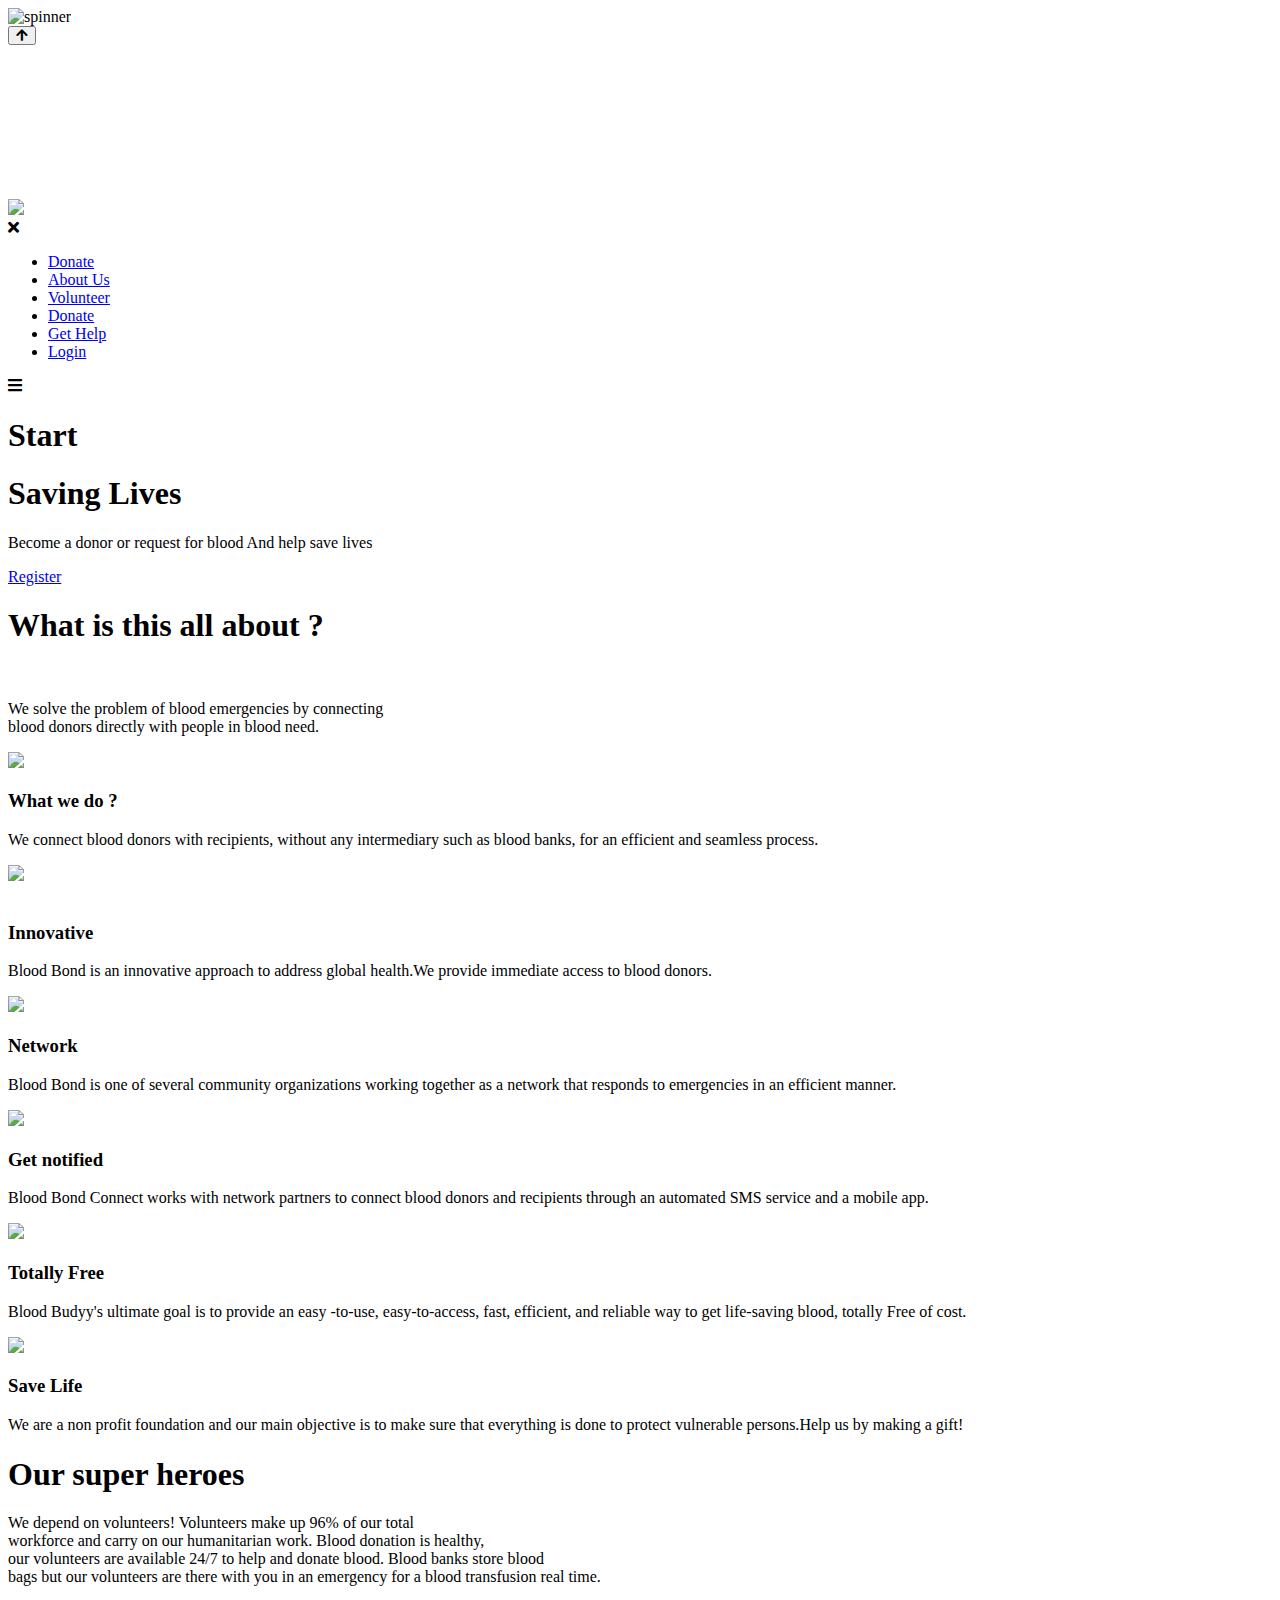
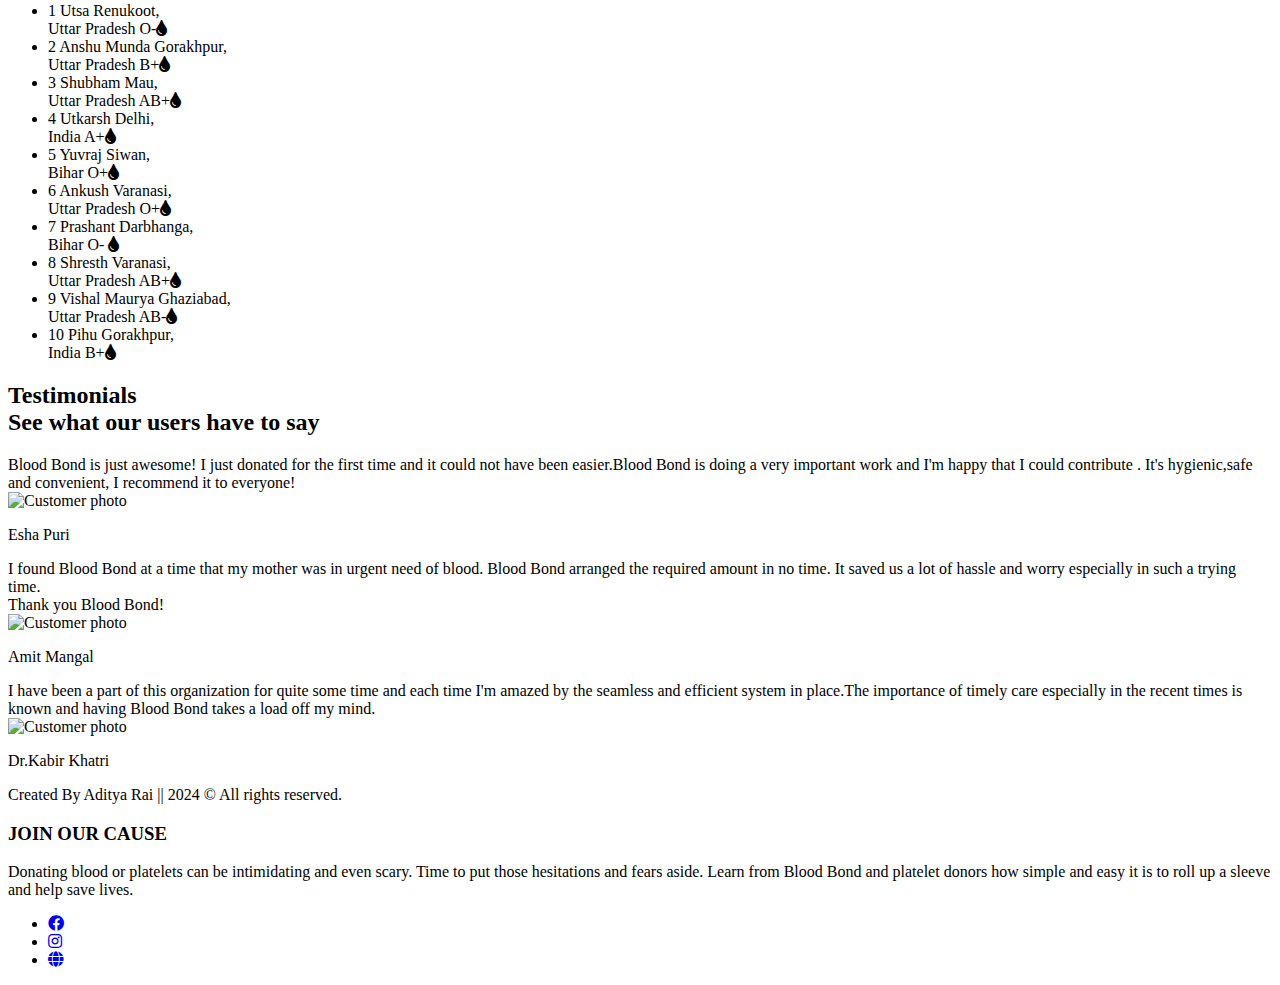
==== bloodbond/index.html @ 6febf891 "git.add" ====
<!DOCTYPE html>
<html lang="en">

<head>
    <meta charset="UTF-8">
    <meta http-equiv="X-UA-Compatible" content="IE=edge">
    <meta name="viewport" content="width=device-width, initial-scale=1.0">
    <link rel="icon" href='./Images/bb_logo(white).png' type="image/png">
    <link rel="stylesheet" href='index.css'>
    <link rel="stylesheet" href='https://fontawesome.com/v4.7.0/icon/bars'>
    <link rel="stylesheet" href="https://cdnjs.cloudflare.com/ajax/libs/font-awesome/5.15.3/css/all.min.css" />
    <script src="https://cdn.jsdelivr.net/npm/bootstrap@5.1.3/dist/js/bootstrap.bundle.min.js"></script>
    <script src="https://ajax.googleapis.com/ajax/libs/jquery/3.5.1/jquery.min.js"></script>
</head>
<title>BLOOD BOND</title>
<div class="preloader">
    <img src="pre-loader.svg" alt="spinner">
</div>

<body>
    <!--Scroll to top button-->
    <button onclick="topFunction()" id="myBtn" class="fas fa-arrow-up"></button>
    <!-- Home Page -->
    <header>
        <video autoplay muted loop plays-inline id="homevideo">
            <source src="./video/homevideo1.mp4" type="video/mp4">
        </video>
        <div id="logo"> <a href="index.html"><img src="./Images/bb_logo(white).png"></a>
        </div>
        <div id="nav">
            <div class="header-list" id="headerl">
                <i class="fa fa-times" onclick="hideMenu()"></i>
                <ul>
                    <li><a href="index.html" >Donate</a></li>
                    <li><a class="scroll" href="#about-us">About Us</a></li>
                    <li><a class="scroll" href="#vol-sect">Volunteer</a></li>
                    <li><a href="donate.html" >Donate</a></li>
                    <li><a href="help.html" target="_blank">Get Help</a></li>
                    <li><a href="login.html" target="_blank">Login</a></li>
                </ul>
            </div>
            <i class="fa fa-bars" onclick="showMenu()"></i>
        </div>
        <div class="text-box">
            <h1> Start </h1>
            <h1>Saving Lives </h1>
            <p>Become a donor or request for blood And help save lives</p>
            <a href='Register.html' class="hero-btn" target="_blank">Register</a>
        </div>
    </header>

    <!--ABOUT US -->

    <main>
        <section id="about-us">
            <div class="about">
                <h1 class="heading">What is this all about ?</h1> <br>
                <p class="head-des" class="text">We solve the problem of blood emergencies by connecting <span
                        class="one-line"><br></span> blood donors directly with people in blood need. </p>
                <div class="row">
                    <div class="about-col">
                        <div class="image">
                            <img src="./Images/drop.png">
                        </div>
                        <h3>What we do ?</h3>
                        <p>We connect blood donors with recipients, without any intermediary such as blood banks, for an
                            efficient and seamless process.</p>
                    </div>
                    <div class="about-col">
                        <div class="image">
                            <img src="./Images/innovation.png">
                        </div>
                        <br>
                        <h3>Innovative</h3>
                        <p>Blood Bond is an innovative approach to address global health.We provide <span>immediate
                                access</span> to blood donors.</p>
                    </div>
                    <div class="about-col">
                        <div class="image">
                            <img src="./Images/netwotk.png">
                        </div>
                        <h3>Network</h3>
                        <p>Blood Bond is one of several community organizations working together as a network that
                            responds to emergencies in an efficient manner.</p>
                    </div>
                    <div class="about-col">
                        <div class="image">
                            <img src="./Images/noti.png">
                        </div>
                        <h3>Get notified</h3>
                        <p>Blood Bond Connect works with network partners to connect blood donors and recipients
                            through an automated SMS service and a mobile app.</p>
                    </div>
                    <div class="about-col">
                        <div class="image">
                            <img src="./Images/cost.png">
                        </div>
                        <h3>Totally Free</h3>
                        <p>Blood Budyy's ultimate goal is to provide an easy -to-use, easy-to-access, fast, efficient,
                            and reliable way to get life-saving blood, totally <span>Free of cost.</span></p>
                    </div>
                    <div class="about-col">
                        <div class="image">
                            <img src="./Images/save.png">
                        </div>
                        <h3>Save Life</h3>
                        <p>We are a non profit foundation and our main objective is to make sure that everything is done
                            to protect vulnerable persons.<span>Help
                                us by making a gift!</span></p>
                    </div>
                </div>
            </div>
        </section>
    </main>

    <!-- Volunteer Section -->

    <div class="volunteer" section id="vol-sect">
        <div class="title-head">
            <h1 class="title">Our super heroes </h1>
        </div>
        <p class="content">We depend on volunteers! Volunteers make up 96% of our total<span class="line"><br></span>
            workforce and carry on our humanitarian work. Blood donation is healthy,<span class="line"><br></span> our
            volunteers are available 24/7 to help and donate
            blood. Blood banks store blood<span class="line"><br></span> bags but our volunteers are there with you in
            an emergency for a blood transfusion real time.</p>
        <ul class="volunt">
            <li class="vol">
                <span class=" vol-i number">1 </span>
                <span class=" vol-i name">Utsa</span>
                <span class=" vol-i location">Renukoot,<br>Uttar Pradesh</span>
                <span class=" vol-i blood group">O-<i class="fa fa-tint" aria-hidden="true"></i>
                </span>
            </li>
            <li class="vol">
                <span class=" vol-i number">2</span>
                <span class=" vol-i name">Anshu Munda</span>
                <span class=" vol-i location">Gorakhpur,<br>Uttar Pradesh</span>
                <span class=" vol-i blood group">B+<i class="fa fa-tint" aria-hidden="true"></i>
                </span>
            </li>
            <li class="vol">
                <span class=" vol-i number">3</span>
                <span class=" vol-i name">Shubham</span>
                <span class=" vol-i location">Mau,<br>Uttar Pradesh</span>
                <span class=" vol-i blood group">AB+<i class="fa fa-tint" aria-hidden="true"></i>
                </span>
            </li>
            <li class="vol">
                <span class=" vol-i number">4</span>
                <span class=" vol-i name">Utkarsh</span>
                <span class=" vol-i location">Delhi,<br>India</span>
                <span class=" vol-i blood group">A+<i class="fa fa-tint" aria-hidden="true"></i>
                </span>
            </li>

            <li class="vol">
                <span class=" vol-i number">5</span>
                <span class=" vol-i name">Yuvraj</span>
                <span class=" vol-i location">Siwan,<br>Bihar</span>
                <span class=" vol-i blood group"> O+<i class="fa fa-tint" aria-hidden="true"></i>
                </span>
            </li>

            <li class="vol">
                <span class=" vol-i number">6</span>
                <span class=" vol-i name">Ankush</span>
                <span class=" vol-i location">Varanasi,<br>Uttar Pradesh</span>
                <span class=" vol-i blood group">O+<i class="fa fa-tint" aria-hidden="true"></i>
                </span>
            </li>

            <li class="vol">
                <span class=" vol-i number">7</span>
                <span class=" vol-i name">Prashant</span>
                <span class=" vol-i location">Darbhanga,<br>Bihar</span>
                <span class=" vol-i blood group">O- <i class="fa fa-tint" aria-hidden="true"></i>
                </span>
            </li>

            <li class="vol">
                <span class=" vol-i number">8</span>
                <span class=" vol-i name">Shresth</span>
                <span class=" vol-i location">Varanasi,<br>Uttar Pradesh</span>
                <span class=" vol-i blood group">AB+<i class="fa fa-tint" aria-hidden="true"></i>
                </span>
            </li>

            <li class="vol">
                <span class=" vol-i number">9</span>
                <span class=" vol-i name">Vishal Maurya</span>
                <span class=" vol-i location">Ghaziabad,<br>Uttar Pradesh</span>
                <span class=" vol-i blood group">AB-<i class="fa fa-tint" aria-hidden="true"></i>
                </span>
            </li>

            <li class="vol">
                <span class=" vol-i number">10</span>
                <span class=" vol-i name">Pihu</span>
                <span class=" vol-i location">Gorakhpur,<br>India</span>
                <span class=" vol-i blood group">B+<i class="fa fa-tint" aria-hidden="true"></i>
                </span>
            </li>

        </ul>
    </div>
    <!--REVIEW-->
    <section class="customer-review">
        <div class="row-customer">
            <h2>Testimonials<br>See what our users have to say</h2>
        </div>
        <div class="row-customer">
            <div class="col-customer span-1-of-3-customer customer-box">
                <div class="customer-text-box">
                    Blood Bond is just awesome! I just donated for the first time and it could not have been
                    easier.Blood Bond is doing a very important work and I'm happy that I could contribute . It's
                    hygienic,safe and convenient, I recommend it to everyone!
                </div>
                <div class="customer">
                    <img src="Images/review-3.PNG" alt="Customer photo">
                    <p>Esha Puri </p>
                </div>
            </div>

            <div class="col-customer span-1-of-3-customer customer-box">
                <div class="customer-text-box">
                    I found Blood Bond at a time that my mother was in urgent need of blood. Blood Bond arranged the
                    required amount in no time. It saved us a lot of hassle and worry especially in such a trying
                    time.<br> Thank you Blood Bond!
                </div>
                <div class="customer">
                    <img src="Images/review-2.PNG" alt="Customer photo">
                    <p>Amit Mangal</p>
                </div>
            </div>
            <div class="col-customer span-1-of-3-customer customer-box">
                <div class="customer-text-box">
                    I have been a part of this organization for quite some time and each time I'm amazed by the seamless
                    and efficient system in place.The importance of timely care especially in the recent times is known
                    and having Blood Bond takes a load off my mind.
                </div>
                <div class="customer">
                    <img src="Images/review-1.PNG" alt="Customer photo">
                    <p>Dr.Kabir Khatri</p>
                </div>
            </div>
        </div>
    </section>

    <!--FOOTER-->

    <footer>
        <div class="siteFooterBar">
            <div class="content1">
                <div class="foot">Created By Aditya Rai || 2024 © All rights reserved.</div>
            </div>
        </div>
        <div class="footer-content">
            <h3>JOIN OUR CAUSE</h3>
            <p>Donating blood or platelets can be intimidating and even scary. Time to put those hesitations
                and
                fears
                aside. Learn from Blood Bond and platelet donors how simple and easy it is to roll up a
                sleeve
                and help
                save lives.</p>
            <div class="socials">
                <ul class="sci">
                    <li><a href="https://www.facebook.com/givebloodnhs/" target="_blank"><i
                                class="fab fa-facebook"></i></a>
                    </li>
                    <li><a href="https://www.instagram.com/indiablooddonation/?hl=en" target="_blank"><i
                                class="fab fa-instagram"></i></a></li>
                    <li><a href="http://nbtc.naco.gov.in/" target="_blank"><i class="fas fa-globe"></i></a>
                    </li>
                </ul>
            </div>
        </div>


    </footer>
    <!--Javascript for pre-loader-->

    <script>
        const preloader = document.querySelector('.preloader');
        const fadeEffect = setInterval(() => {
            if (!preloader.style.opacity) {
                preloader.style.opacity = 1;
            }
            if (preloader.style.opacity > 0) {
                preloader.style.opacity -= 1.5;
            } else {
                clearInterval(fadeEffect);
            }
        }, 1500);
        window.addEventListener('load', fadeEffect);
    </script>
    <!--js for scroll to top-->
    <script src="up.js"></script>

    <!--JAVASCRIPT FOR TOGGLE MENU -->
    <script>
        var headerl = document.getElementById("headerl");

        function showMenu() {
            headerl.style.right = "0";
        }

        function hideMenu() {
            headerl.style.right = "-210px";
        }
    </script>


    <!--js for scroll effects-->
    <script src="scroll.js"></script>

</body>

</html>
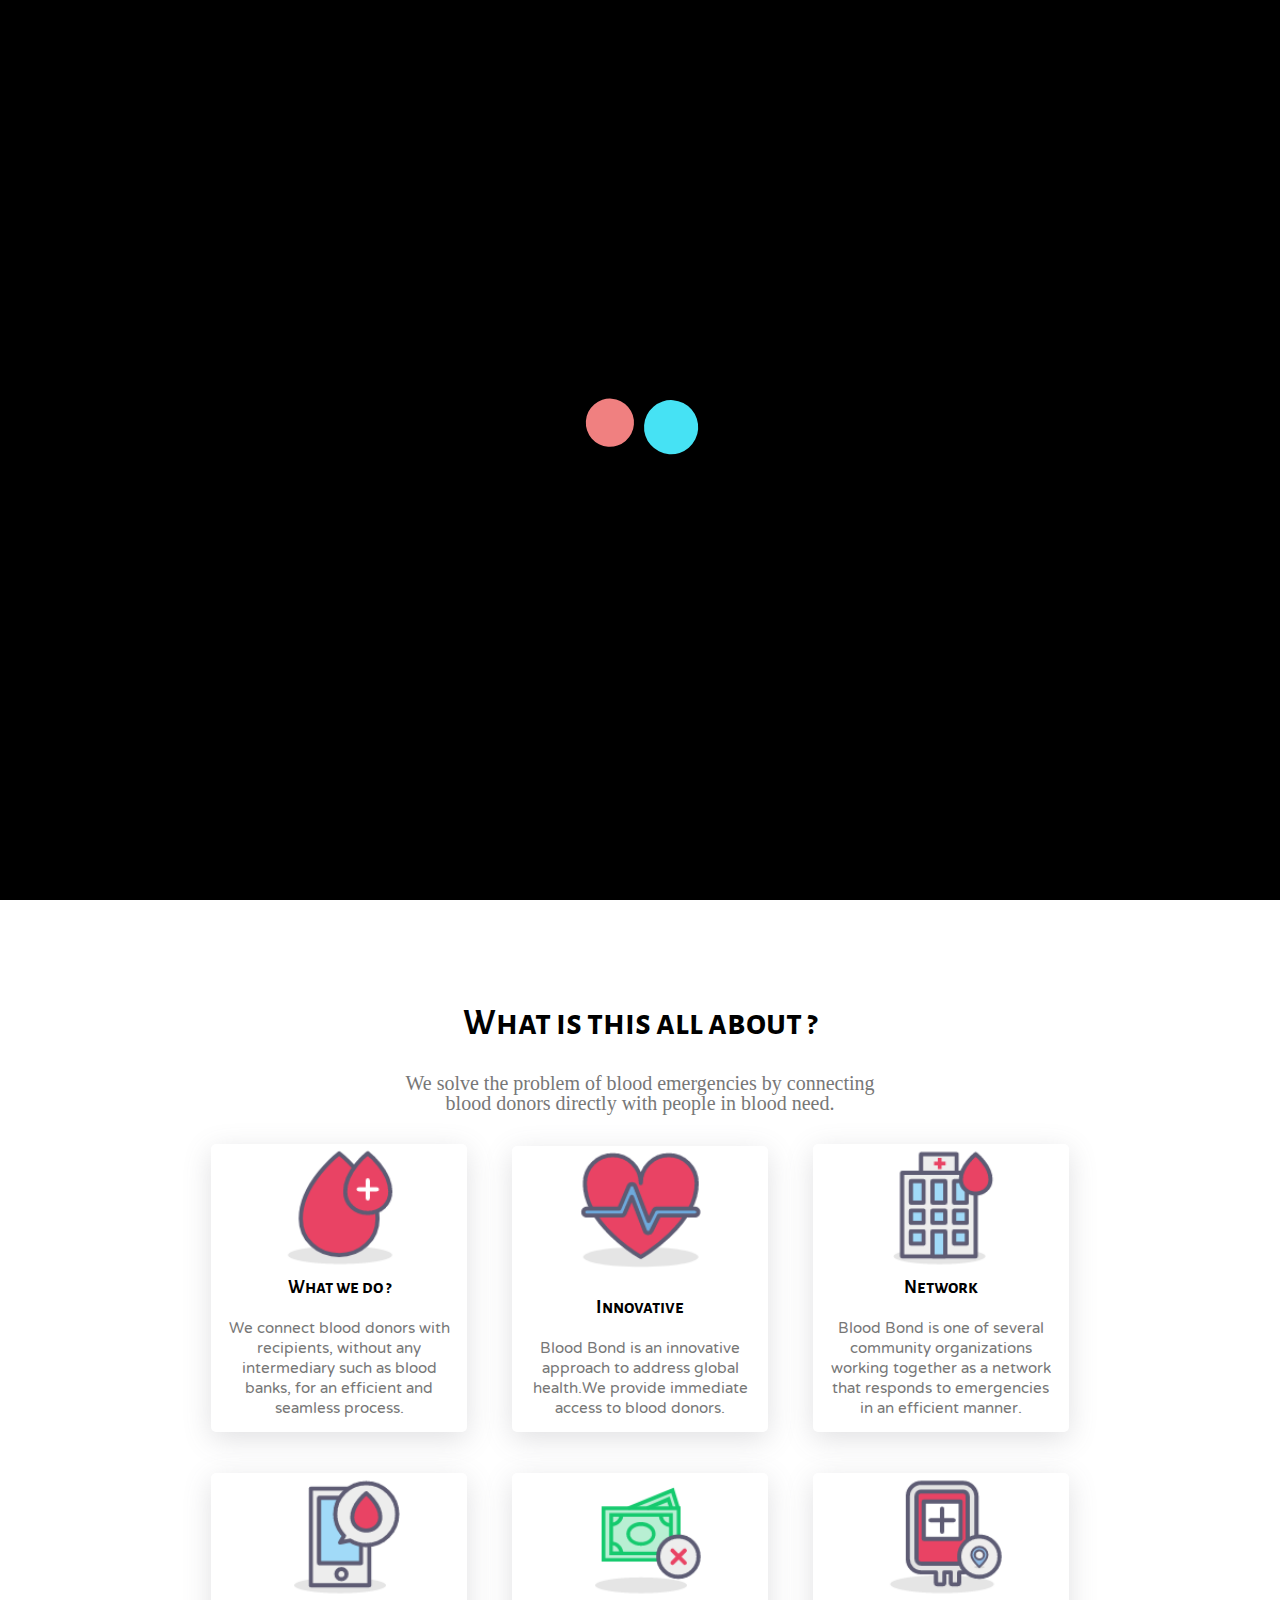
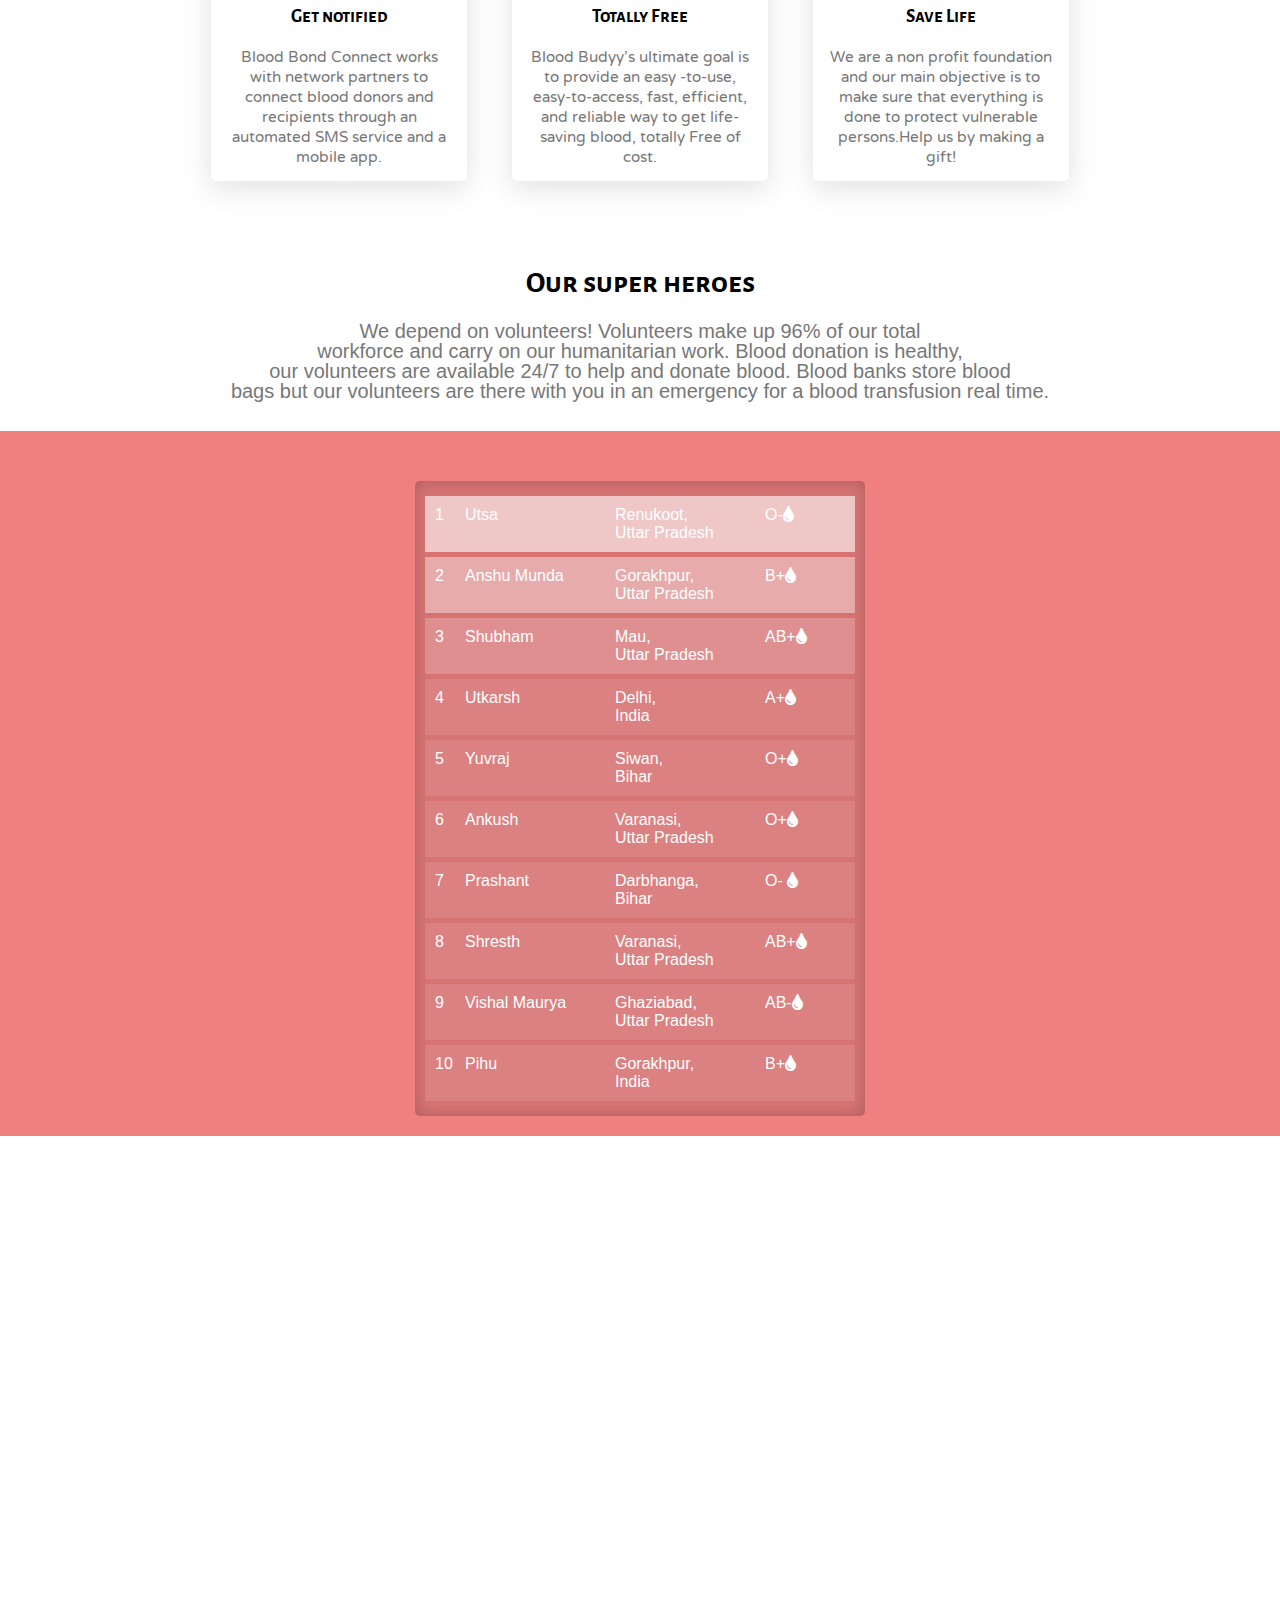
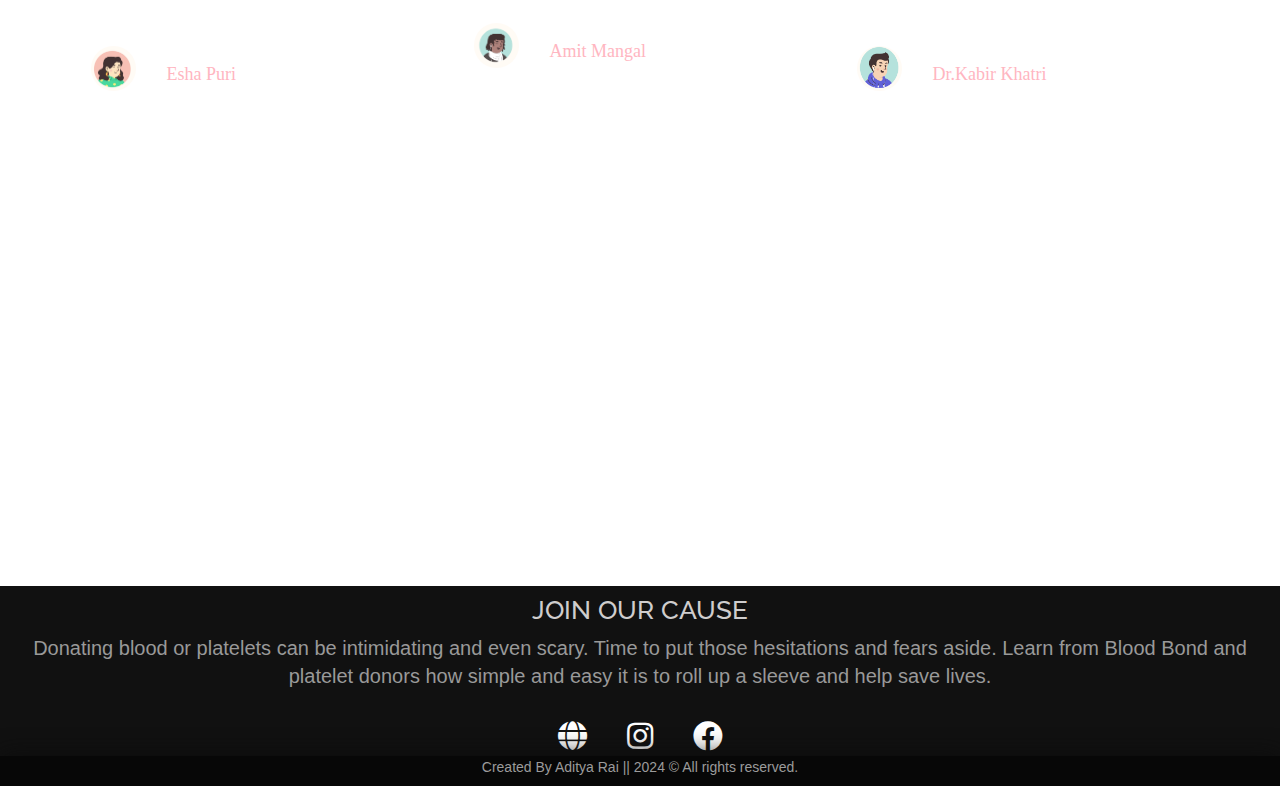
==== commit 5b44017e: "Add files via upload" ====
--- a/bloodbond/index.html
+++ b/bloodbond/index.html
@@ -1,320 +1,320 @@
-<!DOCTYPE html>
-<html lang="en">
-
-<head>
-    <meta charset="UTF-8">
-    <meta http-equiv="X-UA-Compatible" content="IE=edge">
-    <meta name="viewport" content="width=device-width, initial-scale=1.0">
-    <link rel="icon" href='./Images/bb_logo(white).png' type="image/png">
-    <link rel="stylesheet" href='index.css'>
-    <link rel="stylesheet" href='https://fontawesome.com/v4.7.0/icon/bars'>
-    <link rel="stylesheet" href="https://cdnjs.cloudflare.com/ajax/libs/font-awesome/5.15.3/css/all.min.css" />
-    <script src="https://cdn.jsdelivr.net/npm/bootstrap@5.1.3/dist/js/bootstrap.bundle.min.js"></script>
-    <script src="https://ajax.googleapis.com/ajax/libs/jquery/3.5.1/jquery.min.js"></script>
-</head>
-<title>BLOOD BOND</title>
-<div class="preloader">
-    <img src="pre-loader.svg" alt="spinner">
-</div>
-
-<body>
-    <!--Scroll to top button-->
-    <button onclick="topFunction()" id="myBtn" class="fas fa-arrow-up"></button>
-    <!-- Home Page -->
-    <header>
-        <video autoplay muted loop plays-inline id="homevideo">
-            <source src="./video/homevideo1.mp4" type="video/mp4">
-        </video>
-        <div id="logo"> <a href="index.html"><img src="./Images/bb_logo(white).png"></a>
-        </div>
-        <div id="nav">
-            <div class="header-list" id="headerl">
-                <i class="fa fa-times" onclick="hideMenu()"></i>
-                <ul>
-                    <li><a href="index.html" >Donate</a></li>
-                    <li><a class="scroll" href="#about-us">About Us</a></li>
-                    <li><a class="scroll" href="#vol-sect">Volunteer</a></li>
-                    <li><a href="donate.html" >Donate</a></li>
-                    <li><a href="help.html" target="_blank">Get Help</a></li>
-                    <li><a href="login.html" target="_blank">Login</a></li>
-                </ul>
-            </div>
-            <i class="fa fa-bars" onclick="showMenu()"></i>
-        </div>
-        <div class="text-box">
-            <h1> Start </h1>
-            <h1>Saving Lives </h1>
-            <p>Become a donor or request for blood And help save lives</p>
-            <a href='Register.html' class="hero-btn" target="_blank">Register</a>
-        </div>
-    </header>
-
-    <!--ABOUT US -->
-
-    <main>
-        <section id="about-us">
-            <div class="about">
-                <h1 class="heading">What is this all about ?</h1> <br>
-                <p class="head-des" class="text">We solve the problem of blood emergencies by connecting <span
-                        class="one-line"><br></span> blood donors directly with people in blood need. </p>
-                <div class="row">
-                    <div class="about-col">
-                        <div class="image">
-                            <img src="./Images/drop.png">
-                        </div>
-                        <h3>What we do ?</h3>
-                        <p>We connect blood donors with recipients, without any intermediary such as blood banks, for an
-                            efficient and seamless process.</p>
-                    </div>
-                    <div class="about-col">
-                        <div class="image">
-                            <img src="./Images/innovation.png">
-                        </div>
-                        <br>
-                        <h3>Innovative</h3>
-                        <p>Blood Bond is an innovative approach to address global health.We provide <span>immediate
-                                access</span> to blood donors.</p>
-                    </div>
-                    <div class="about-col">
-                        <div class="image">
-                            <img src="./Images/netwotk.png">
-                        </div>
-                        <h3>Network</h3>
-                        <p>Blood Bond is one of several community organizations working together as a network that
-                            responds to emergencies in an efficient manner.</p>
-                    </div>
-                    <div class="about-col">
-                        <div class="image">
-                            <img src="./Images/noti.png">
-                        </div>
-                        <h3>Get notified</h3>
-                        <p>Blood Bond Connect works with network partners to connect blood donors and recipients
-                            through an automated SMS service and a mobile app.</p>
-                    </div>
-                    <div class="about-col">
-                        <div class="image">
-                            <img src="./Images/cost.png">
-                        </div>
-                        <h3>Totally Free</h3>
-                        <p>Blood Budyy's ultimate goal is to provide an easy -to-use, easy-to-access, fast, efficient,
-                            and reliable way to get life-saving blood, totally <span>Free of cost.</span></p>
-                    </div>
-                    <div class="about-col">
-                        <div class="image">
-                            <img src="./Images/save.png">
-                        </div>
-                        <h3>Save Life</h3>
-                        <p>We are a non profit foundation and our main objective is to make sure that everything is done
-                            to protect vulnerable persons.<span>Help
-                                us by making a gift!</span></p>
-                    </div>
-                </div>
-            </div>
-        </section>
-    </main>
-
-    <!-- Volunteer Section -->
-
-    <div class="volunteer" section id="vol-sect">
-        <div class="title-head">
-            <h1 class="title">Our super heroes </h1>
-        </div>
-        <p class="content">We depend on volunteers! Volunteers make up 96% of our total<span class="line"><br></span>
-            workforce and carry on our humanitarian work. Blood donation is healthy,<span class="line"><br></span> our
-            volunteers are available 24/7 to help and donate
-            blood. Blood banks store blood<span class="line"><br></span> bags but our volunteers are there with you in
-            an emergency for a blood transfusion real time.</p>
-        <ul class="volunt">
-            <li class="vol">
-                <span class=" vol-i number">1 </span>
-                <span class=" vol-i name">Utsa</span>
-                <span class=" vol-i location">Renukoot,<br>Uttar Pradesh</span>
-                <span class=" vol-i blood group">O-<i class="fa fa-tint" aria-hidden="true"></i>
-                </span>
-            </li>
-            <li class="vol">
-                <span class=" vol-i number">2</span>
-                <span class=" vol-i name">Anshu Munda</span>
-                <span class=" vol-i location">Gorakhpur,<br>Uttar Pradesh</span>
-                <span class=" vol-i blood group">B+<i class="fa fa-tint" aria-hidden="true"></i>
-                </span>
-            </li>
-            <li class="vol">
-                <span class=" vol-i number">3</span>
-                <span class=" vol-i name">Shubham</span>
-                <span class=" vol-i location">Mau,<br>Uttar Pradesh</span>
-                <span class=" vol-i blood group">AB+<i class="fa fa-tint" aria-hidden="true"></i>
-                </span>
-            </li>
-            <li class="vol">
-                <span class=" vol-i number">4</span>
-                <span class=" vol-i name">Utkarsh</span>
-                <span class=" vol-i location">Delhi,<br>India</span>
-                <span class=" vol-i blood group">A+<i class="fa fa-tint" aria-hidden="true"></i>
-                </span>
-            </li>
-
-            <li class="vol">
-                <span class=" vol-i number">5</span>
-                <span class=" vol-i name">Yuvraj</span>
-                <span class=" vol-i location">Siwan,<br>Bihar</span>
-                <span class=" vol-i blood group"> O+<i class="fa fa-tint" aria-hidden="true"></i>
-                </span>
-            </li>
-
-            <li class="vol">
-                <span class=" vol-i number">6</span>
-                <span class=" vol-i name">Ankush</span>
-                <span class=" vol-i location">Varanasi,<br>Uttar Pradesh</span>
-                <span class=" vol-i blood group">O+<i class="fa fa-tint" aria-hidden="true"></i>
-                </span>
-            </li>
-
-            <li class="vol">
-                <span class=" vol-i number">7</span>
-                <span class=" vol-i name">Prashant</span>
-                <span class=" vol-i location">Darbhanga,<br>Bihar</span>
-                <span class=" vol-i blood group">O- <i class="fa fa-tint" aria-hidden="true"></i>
-                </span>
-            </li>
-
-            <li class="vol">
-                <span class=" vol-i number">8</span>
-                <span class=" vol-i name">Shresth</span>
-                <span class=" vol-i location">Varanasi,<br>Uttar Pradesh</span>
-                <span class=" vol-i blood group">AB+<i class="fa fa-tint" aria-hidden="true"></i>
-                </span>
-            </li>
-
-            <li class="vol">
-                <span class=" vol-i number">9</span>
-                <span class=" vol-i name">Vishal Maurya</span>
-                <span class=" vol-i location">Ghaziabad,<br>Uttar Pradesh</span>
-                <span class=" vol-i blood group">AB-<i class="fa fa-tint" aria-hidden="true"></i>
-                </span>
-            </li>
-
-            <li class="vol">
-                <span class=" vol-i number">10</span>
-                <span class=" vol-i name">Pihu</span>
-                <span class=" vol-i location">Gorakhpur,<br>India</span>
-                <span class=" vol-i blood group">B+<i class="fa fa-tint" aria-hidden="true"></i>
-                </span>
-            </li>
-
-        </ul>
-    </div>
-    <!--REVIEW-->
-    <section class="customer-review">
-        <div class="row-customer">
-            <h2>Testimonials<br>See what our users have to say</h2>
-        </div>
-        <div class="row-customer">
-            <div class="col-customer span-1-of-3-customer customer-box">
-                <div class="customer-text-box">
-                    Blood Bond is just awesome! I just donated for the first time and it could not have been
-                    easier.Blood Bond is doing a very important work and I'm happy that I could contribute . It's
-                    hygienic,safe and convenient, I recommend it to everyone!
-                </div>
-                <div class="customer">
-                    <img src="Images/review-3.PNG" alt="Customer photo">
-                    <p>Esha Puri </p>
-                </div>
-            </div>
-
-            <div class="col-customer span-1-of-3-customer customer-box">
-                <div class="customer-text-box">
-                    I found Blood Bond at a time that my mother was in urgent need of blood. Blood Bond arranged the
-                    required amount in no time. It saved us a lot of hassle and worry especially in such a trying
-                    time.<br> Thank you Blood Bond!
-                </div>
-                <div class="customer">
-                    <img src="Images/review-2.PNG" alt="Customer photo">
-                    <p>Amit Mangal</p>
-                </div>
-            </div>
-            <div class="col-customer span-1-of-3-customer customer-box">
-                <div class="customer-text-box">
-                    I have been a part of this organization for quite some time and each time I'm amazed by the seamless
-                    and efficient system in place.The importance of timely care especially in the recent times is known
-                    and having Blood Bond takes a load off my mind.
-                </div>
-                <div class="customer">
-                    <img src="Images/review-1.PNG" alt="Customer photo">
-                    <p>Dr.Kabir Khatri</p>
-                </div>
-            </div>
-        </div>
-    </section>
-
-    <!--FOOTER-->
-
-    <footer>
-        <div class="siteFooterBar">
-            <div class="content1">
-                <div class="foot">Created By Aditya Rai || 2024 © All rights reserved.</div>
-            </div>
-        </div>
-        <div class="footer-content">
-            <h3>JOIN OUR CAUSE</h3>
-            <p>Donating blood or platelets can be intimidating and even scary. Time to put those hesitations
-                and
-                fears
-                aside. Learn from Blood Bond and platelet donors how simple and easy it is to roll up a
-                sleeve
-                and help
-                save lives.</p>
-            <div class="socials">
-                <ul class="sci">
-                    <li><a href="https://www.facebook.com/givebloodnhs/" target="_blank"><i
-                                class="fab fa-facebook"></i></a>
-                    </li>
-                    <li><a href="https://www.instagram.com/indiablooddonation/?hl=en" target="_blank"><i
-                                class="fab fa-instagram"></i></a></li>
-                    <li><a href="http://nbtc.naco.gov.in/" target="_blank"><i class="fas fa-globe"></i></a>
-                    </li>
-                </ul>
-            </div>
-        </div>
-
-
-    </footer>
-    <!--Javascript for pre-loader-->
-
-    <script>
-        const preloader = document.querySelector('.preloader');
-        const fadeEffect = setInterval(() => {
-            if (!preloader.style.opacity) {
-                preloader.style.opacity = 1;
-            }
-            if (preloader.style.opacity > 0) {
-                preloader.style.opacity -= 1.5;
-            } else {
-                clearInterval(fadeEffect);
-            }
-        }, 1500);
-        window.addEventListener('load', fadeEffect);
-    </script>
-    <!--js for scroll to top-->
-    <script src="up.js"></script>
-
-    <!--JAVASCRIPT FOR TOGGLE MENU -->
-    <script>
-        var headerl = document.getElementById("headerl");
-
-        function showMenu() {
-            headerl.style.right = "0";
-        }
-
-        function hideMenu() {
-            headerl.style.right = "-210px";
-        }
-    </script>
-
-
-    <!--js for scroll effects-->
-    <script src="scroll.js"></script>
-
-</body>
-
+<!DOCTYPE html>
+<html lang="en">
+
+<head>
+    <meta charset="UTF-8">
+    <meta http-equiv="X-UA-Compatible" content="IE=edge">
+    <meta name="viewport" content="width=device-width, initial-scale=1.0">
+    <link rel="icon" href='./Images/bb_logo(white).png' type="image/png">
+    <link rel="stylesheet" href='index.css'>
+    <link rel="stylesheet" href='https://fontawesome.com/v4.7.0/icon/bars'>
+    <link rel="stylesheet" href="https://cdnjs.cloudflare.com/ajax/libs/font-awesome/5.15.3/css/all.min.css" />
+    <script src="https://cdn.jsdelivr.net/npm/bootstrap@5.1.3/dist/js/bootstrap.bundle.min.js"></script>
+    <script src="https://ajax.googleapis.com/ajax/libs/jquery/3.5.1/jquery.min.js"></script>
+</head>
+<title>BLOOD BOND</title>
+<div class="preloader">
+    <img src="pre-loader.svg" alt="spinner">
+</div>
+
+<body>
+    <!--Scroll to top button-->
+    <button onclick="topFunction()" id="myBtn" class="fas fa-arrow-up"></button>
+    <!-- Home Page -->
+    <header>
+        <video autoplay muted loop plays-inline id="homevideo">
+            <source src="./video/homevideo1.mp4" type="video/mp4">
+        </video>
+        <div id="logo"> <a href="index.html"><img src="./Images/bb_logo(white).png"></a>
+        </div>
+        <div id="nav">
+            <div class="header-list" id="headerl">
+                <i class="fa fa-times" onclick="hideMenu()"></i>
+                <ul>
+                    <li><a href="index.html" >Donate</a></li>
+                    <li><a class="scroll" href="#about-us">About Us</a></li>
+                    <li><a class="scroll" href="#vol-sect">Volunteer</a></li>
+                    <li><a href="donate.html" >Donate</a></li>
+                    <li><a href="help.html" target="_blank">Get Help</a></li>
+                    <li><a href="login.html" target="_blank">Login</a></li>
+                </ul>
+            </div>
+            <i class="fa fa-bars" onclick="showMenu()"></i>
+        </div>
+        <div class="text-box">
+            <h1> Start </h1>
+            <h1>Saving Lives </h1>
+            <p>Become a donor or request for blood And help save lives</p>
+            <a href='Register.html' class="hero-btn" target="_blank">Register</a>
+        </div>
+    </header>
+
+    <!--ABOUT US -->
+
+    <main>
+        <section id="about-us">
+            <div class="about">
+                <h1 class="heading">What is this all about ?</h1> <br>
+                <p class="head-des" class="text">We solve the problem of blood emergencies by connecting <span
+                        class="one-line"><br></span> blood donors directly with people in blood need. </p>
+                <div class="row">
+                    <div class="about-col">
+                        <div class="image">
+                            <img src="./Images/drop.png">
+                        </div>
+                        <h3>What we do ?</h3>
+                        <p>We connect blood donors with recipients, without any intermediary such as blood banks, for an
+                            efficient and seamless process.</p>
+                    </div>
+                    <div class="about-col">
+                        <div class="image">
+                            <img src="./Images/innovation.png">
+                        </div>
+                        <br>
+                        <h3>Innovative</h3>
+                        <p>Blood Bond is an innovative approach to address global health.We provide <span>immediate
+                                access</span> to blood donors.</p>
+                    </div>
+                    <div class="about-col">
+                        <div class="image">
+                            <img src="./Images/netwotk.png">
+                        </div>
+                        <h3>Network</h3>
+                        <p>Blood Bond is one of several community organizations working together as a network that
+                            responds to emergencies in an efficient manner.</p>
+                    </div>
+                    <div class="about-col">
+                        <div class="image">
+                            <img src="./Images/noti.png">
+                        </div>
+                        <h3>Get notified</h3>
+                        <p>Blood Bond Connect works with network partners to connect blood donors and recipients
+                            through an automated SMS service and a mobile app.</p>
+                    </div>
+                    <div class="about-col">
+                        <div class="image">
+                            <img src="./Images/cost.png">
+                        </div>
+                        <h3>Totally Free</h3>
+                        <p>Blood Budyy's ultimate goal is to provide an easy -to-use, easy-to-access, fast, efficient,
+                            and reliable way to get life-saving blood, totally <span>Free of cost.</span></p>
+                    </div>
+                    <div class="about-col">
+                        <div class="image">
+                            <img src="./Images/save.png">
+                        </div>
+                        <h3>Save Life</h3>
+                        <p>We are a non profit foundation and our main objective is to make sure that everything is done
+                            to protect vulnerable persons.<span>Help
+                                us by making a gift!</span></p>
+                    </div>
+                </div>
+            </div>
+        </section>
+    </main>
+
+    <!-- Volunteer Section -->
+
+    <div class="volunteer" section id="vol-sect">
+        <div class="title-head">
+            <h1 class="title">Our super heroes </h1>
+        </div>
+        <p class="content">We depend on volunteers! Volunteers make up 96% of our total<span class="line"><br></span>
+            workforce and carry on our humanitarian work. Blood donation is healthy,<span class="line"><br></span> our
+            volunteers are available 24/7 to help and donate
+            blood. Blood banks store blood<span class="line"><br></span> bags but our volunteers are there with you in
+            an emergency for a blood transfusion real time.</p>
+        <ul class="volunt">
+            <li class="vol">
+                <span class=" vol-i number">1 </span>
+                <span class=" vol-i name">Utsa</span>
+                <span class=" vol-i location">Renukoot,<br>Uttar Pradesh</span>
+                <span class=" vol-i blood group">O-<i class="fa fa-tint" aria-hidden="true"></i>
+                </span>
+            </li>
+            <li class="vol">
+                <span class=" vol-i number">2</span>
+                <span class=" vol-i name">Anshu Munda</span>
+                <span class=" vol-i location">Gorakhpur,<br>Uttar Pradesh</span>
+                <span class=" vol-i blood group">B+<i class="fa fa-tint" aria-hidden="true"></i>
+                </span>
+            </li>
+            <li class="vol">
+                <span class=" vol-i number">3</span>
+                <span class=" vol-i name">Shubham</span>
+                <span class=" vol-i location">Mau,<br>Uttar Pradesh</span>
+                <span class=" vol-i blood group">AB+<i class="fa fa-tint" aria-hidden="true"></i>
+                </span>
+            </li>
+            <li class="vol">
+                <span class=" vol-i number">4</span>
+                <span class=" vol-i name">Utkarsh</span>
+                <span class=" vol-i location">Delhi,<br>India</span>
+                <span class=" vol-i blood group">A+<i class="fa fa-tint" aria-hidden="true"></i>
+                </span>
+            </li>
+
+            <li class="vol">
+                <span class=" vol-i number">5</span>
+                <span class=" vol-i name">Yuvraj</span>
+                <span class=" vol-i location">Siwan,<br>Bihar</span>
+                <span class=" vol-i blood group"> O+<i class="fa fa-tint" aria-hidden="true"></i>
+                </span>
+            </li>
+
+            <li class="vol">
+                <span class=" vol-i number">6</span>
+                <span class=" vol-i name">Ankush</span>
+                <span class=" vol-i location">Varanasi,<br>Uttar Pradesh</span>
+                <span class=" vol-i blood group">O+<i class="fa fa-tint" aria-hidden="true"></i>
+                </span>
+            </li>
+
+            <li class="vol">
+                <span class=" vol-i number">7</span>
+                <span class=" vol-i name">Prashant</span>
+                <span class=" vol-i location">Darbhanga,<br>Bihar</span>
+                <span class=" vol-i blood group">O- <i class="fa fa-tint" aria-hidden="true"></i>
+                </span>
+            </li>
+
+            <li class="vol">
+                <span class=" vol-i number">8</span>
+                <span class=" vol-i name">Shresth</span>
+                <span class=" vol-i location">Varanasi,<br>Uttar Pradesh</span>
+                <span class=" vol-i blood group">AB+<i class="fa fa-tint" aria-hidden="true"></i>
+                </span>
+            </li>
+
+            <li class="vol">
+                <span class=" vol-i number">9</span>
+                <span class=" vol-i name">Vishal Maurya</span>
+                <span class=" vol-i location">Ghaziabad,<br>Uttar Pradesh</span>
+                <span class=" vol-i blood group">AB-<i class="fa fa-tint" aria-hidden="true"></i>
+                </span>
+            </li>
+
+            <li class="vol">
+                <span class=" vol-i number">10</span>
+                <span class=" vol-i name">Pihu</span>
+                <span class=" vol-i location">Gorakhpur,<br>India</span>
+                <span class=" vol-i blood group">B+<i class="fa fa-tint" aria-hidden="true"></i>
+                </span>
+            </li>
+
+        </ul>
+    </div>
+    <!--REVIEW-->
+    <section class="customer-review">
+        <div class="row-customer">
+            <h2>Testimonials<br>See what our users have to say</h2>
+        </div>
+        <div class="row-customer">
+            <div class="col-customer span-1-of-3-customer customer-box">
+                <div class="customer-text-box">
+                    Blood Bond is just awesome! I just donated for the first time and it could not have been
+                    easier.Blood Bond is doing a very important work and I'm happy that I could contribute . It's
+                    hygienic,safe and convenient, I recommend it to everyone!
+                </div>
+                <div class="customer">
+                    <img src="Images/review-3.PNG" alt="Customer photo">
+                    <p>Esha Puri </p>
+                </div>
+            </div>
+
+            <div class="col-customer span-1-of-3-customer customer-box">
+                <div class="customer-text-box">
+                    I found Blood Bond at a time that my mother was in urgent need of blood. Blood Bond arranged the
+                    required amount in no time. It saved us a lot of hassle and worry especially in such a trying
+                    time.<br> Thank you Blood Bond!
+                </div>
+                <div class="customer">
+                    <img src="Images/review-2.PNG" alt="Customer photo">
+                    <p>Amit Mangal</p>
+                </div>
+            </div>
+            <div class="col-customer span-1-of-3-customer customer-box">
+                <div class="customer-text-box">
+                    I have been a part of this organization for quite some time and each time I'm amazed by the seamless
+                    and efficient system in place.The importance of timely care especially in the recent times is known
+                    and having Blood Bond takes a load off my mind.
+                </div>
+                <div class="customer">
+                    <img src="Images/review-1.PNG" alt="Customer photo">
+                    <p>Dr.Kabir Khatri</p>
+                </div>
+            </div>
+        </div>
+    </section>
+
+    <!--FOOTER-->
+
+    <footer>
+        <div class="siteFooterBar">
+            <div class="content1">
+                <div class="foot">Created By Aditya Rai || 2024 © All rights reserved.</div>
+            </div>
+        </div>
+        <div class="footer-content">
+            <h3>JOIN OUR CAUSE</h3>
+            <p>Donating blood or platelets can be intimidating and even scary. Time to put those hesitations
+                and
+                fears
+                aside. Learn from Blood Bond and platelet donors how simple and easy it is to roll up a
+                sleeve
+                and help
+                save lives.</p>
+            <div class="socials">
+                <ul class="sci">
+                    <li><a href="https://www.facebook.com/givebloodnhs/" target="_blank"><i
+                                class="fab fa-facebook"></i></a>
+                    </li>
+                    <li><a href="https://www.instagram.com/indiablooddonation/?hl=en" target="_blank"><i
+                                class="fab fa-instagram"></i></a></li>
+                    <li><a href="http://nbtc.naco.gov.in/" target="_blank"><i class="fas fa-globe"></i></a>
+                    </li>
+                </ul>
+            </div>
+        </div>
+
+
+    </footer>
+    <!--Javascript for pre-loader-->
+
+    <script>
+        const preloader = document.querySelector('.preloader');
+        const fadeEffect = setInterval(() => {
+            if (!preloader.style.opacity) {
+                preloader.style.opacity = 1;
+            }
+            if (preloader.style.opacity > 0) {
+                preloader.style.opacity -= 1.5;
+            } else {
+                clearInterval(fadeEffect);
+            }
+        }, 1500);
+        window.addEventListener('load', fadeEffect);
+    </script>
+    <!--js for scroll to top-->
+    <script src="up.js"></script>
+
+    <!--JAVASCRIPT FOR TOGGLE MENU -->
+    <script>
+        var headerl = document.getElementById("headerl");
+
+        function showMenu() {
+            headerl.style.right = "0";
+        }
+
+        function hideMenu() {
+            headerl.style.right = "-210px";
+        }
+    </script>
+
+
+    <!--js for scroll effects-->
+    <script src="scroll.js"></script>
+
+</body>
+
 </html>--- a/bloodbond/index.css
+++ b/bloodbond/index.css
@@ -0,0 +1,1324 @@
+@import url("https://fonts.googleapis.com/css2?family=Fredoka+One&display=swap");
+@import url("https://fonts.googleapis.com/css2?family=Neuton:ital@1&display=swap");
+@import url("https://fonts.googleapis.com/css2?family=Patrick+Hand+SC&display=swap");
+@import url("https://fonts.googleapis.com/css2?family=Alegreya+Sans+SC:wght@300&display=swap");
+@import url("https://fonts.googleapis.com/css2?family=NTR&display=swap");
+@import url("https://fonts.googleapis.com/css2?family=Raleway&display=swap");
+
+* {
+  margin: 0px;
+}
+.preloader {
+  align-items: center;
+  background: rgb(0, 0, 0);
+  display: flex;
+  height: 100vh;
+  justify-content: center;
+  left: 0;
+  position: fixed;
+  top: 0;
+  transition: opacity 0.3s linear;
+  width: 100%;
+  z-index: 9999;
+  pointer-events: none;
+}
+
+#homevideo {
+  height: auto;
+  width: 100%;
+  align-items: center;
+  justify-content: center;
+  transition: 0.5s;
+}
+
+header {
+  overflow: hidden;
+  height: 100vh;
+  width: 100%;
+  background-size: cover;
+  position: relative;
+  background-attachment: fixed;
+}
+
+#logo {
+  position: absolute;
+  top: 9%;
+  left: 5%;
+  transform: translate(-50%, -50%);
+  text-align: center;
+  font-family: "Neuton", serif;
+  line-height: 30px;
+  margin-bottom: 10px;
+}
+
+#logo > a > img {
+  width: 70%;
+}
+
+#nav {
+  width: 90%;
+  color: black;
+  position: absolute;
+  top: 10%;
+  left: 50%;
+  transform: translate(-50%, -50%);
+  text-align: center;
+  font-family: "Neuton", serif;
+  line-height: 50px;
+}
+
+#nav img {
+  width: 150px;
+  padding-left: 20px;
+  padding-top: 10px;
+  top: 0%;
+}
+
+#nav .header-list {
+  flex: 1;
+  text-align: right;
+}
+
+.header-list ul li {
+  list-style: none;
+  display: inline-block;
+  padding: 8px 15px;
+  position: relative;
+}
+
+.header-list ul li a {
+  color: black;
+  font-size: 24px;
+  text-decoration: none;
+  font-family: "Fredoka One", cursive;
+}
+
+.header-list ul li::after {
+  content: "";
+  height: 2px;
+  background: #cd5c5c;
+  display: block;
+  margin: auto;
+  transition: 0.5s;
+  width: 0%;
+}
+
+.header-list ul li:hover::after {
+  width: 100%;
+}
+
+.text-box {
+  width: 80%;
+  color: black;
+  position: absolute;
+  top: 55%;
+  left: 21%;
+  transform: translate(-50%, -50%);
+  text-align: center;
+  font-family: "Neuton", serif;
+  line-height: 50px;
+}
+
+.text-box h1 {
+  font-size: 70px;
+  font-family: "Neuton", serif;
+  letter-spacing: 8px;
+}
+
+.text-box p {
+  margin: 10px 0 40px;
+  font-size: 26px;
+  color: black;
+}
+
+.hero-btn {
+  border-radius: 5px;
+  display: inline-block;
+  text-decoration: none;
+  color: black;
+  border: 2px solid black;
+  border-radius: 5px 20px 5px;
+  padding: 12px 30px;
+  font-size: 35px;
+  background: transparent;
+  position: relative;
+  cursor: pointer;
+  width: 20vh;
+  letter-spacing: 3px;
+  height: 8vh;
+  font-family: "Patrick Hand SC", cursive;
+}
+
+.hero-btn:hover {
+  border: 1px solid #cd5c5c;
+  background: #cd5c5c;
+  transition: 1s;
+  font-weight: 300;
+}
+
+#nav .fa {
+  display: none;
+}
+
+@media only screen and (max-width: 800px) {
+  #logo {
+    visibility: collapse;
+  }
+  #homevideo {
+    height: auto;
+    width: 100%;
+  }
+  .text-box {
+    height: auto;
+    width: 50%;
+    left: 50%;
+    top: 62%;
+  }
+  .text-box h1 {
+    font-size: 200%;
+    padding-top: 32px;
+  }
+  .text-box p {
+    font-size: 90%;
+  }
+  .hero-btn {
+    border-radius: 5px;
+    border: 2px solid black;
+    border-radius: 5px 20px 5px;
+    padding: 12px 30px;
+    font-size: 200%;
+    background: transparent;
+    position: relative;
+    cursor: pointer;
+    width: 20vh;
+    letter-spacing: 3px;
+    height: 8vh;
+  }
+
+  .header-list ul li {
+    display: block;
+  }
+
+  .header-list {
+    position: absolute;
+    background: #fa8072;
+    height: 100vh;
+    width: 200px;
+    top: 0;
+    right: -210px;
+    text-align: left;
+    z-index: 2;
+    transition: 1s;
+  }
+
+  #nav .fa {
+    display: block;
+    color: #fff;
+    float: right;
+    margin: 10px;
+    font-size: 22px;
+    cursor: pointer;
+    padding-bottom: 20px;
+  }
+
+  .header-list ul {
+    padding: 30px;
+  }
+}
+
+/*ABOUT*/
+
+.about {
+  width: 80%;
+  margin: auto;
+  text-align: center;
+  padding-top: 8%;
+}
+
+h1 {
+  font-size: 30px;
+  font-weight: 600;
+}
+
+p {
+  color: #777;
+  font-size: 20px;
+  font-weight: 300;
+  padding: 10px;
+  line-height: 20px;
+}
+
+.about-col {
+  transition: transform 1s;
+  width: 25%;
+  display: inline-block;
+  box-shadow: rgba(100, 100, 111, 0.2) 0px 7px 29px 0px;
+  border-radius: 5px;
+  position: relative;
+  background: white;
+  margin: 2%;
+}
+
+.about-col:hover {
+  transform: scale(1.03, 1.03);
+}
+
+.image img {
+  width: 50%;
+  border-top-right-radius: 5px;
+  border-top-left-radius: 5px;
+}
+
+.about h3 {
+  font-family: "Alegreya Sans SC", sans-serif;
+}
+
+.about-col p {
+  padding: 3px;
+  text-align: center;
+  padding-top: 10px;
+  border-radius: 2.8rem;
+  margin: 10px;
+  z-index: -1;
+  font-family: "NTR", sans-serif;
+  font-size: 1.2rem;
+}
+
+.heading {
+  font-size: 36px;
+  font-weight: 600;
+  font-family: "Alegreya Sans SC", sans-serif;
+}
+
+main {
+  background: url(../Images/ug.png);
+  z-index: -10;
+}
+
+@media screen and (max-width: 540px) {
+  .about {
+    width: 95%;
+    margin: auto;
+  }
+
+  .about p {
+    padding: 0px;
+    margin: 2px;
+    font-size: 16px;
+  }
+
+  .about-col {
+    width: 27%;
+  }
+}
+
+@media screen and (max-width: 360px) {
+  .about {
+    width: 95%;
+    margin: auto;
+  }
+
+  .about p {
+    padding: 0px;
+    margin: 1.4px;
+    font-size: 15px;
+    letter-spacing: -0.01rem;
+  }
+
+  .about-col {
+    width: 28%;
+    border-radius: 4px;
+    margin: 1.3%;
+  }
+
+  .about h3 {
+    font-size: 17px;
+  }
+
+  .about h1 {
+    font-size: 27px;
+  }
+}
+
+@media screen and (max-width: 400px) {
+  .one-line {
+    display: none;
+  }
+}
+
+/* ABOUT ENDS */
+
+/*Volunteer*/
+.volunteer {
+  background: #f08080;
+  font-family: sans-serif;
+  padding-bottom: 20px;
+}
+
+.volunt {
+  /* position: relative; */
+  width: 450px;
+  margin: 50px auto 0px;
+  padding: 10px;
+  box-sizing: border-box;
+  background: rgba(0, 0, 0, 0.1);
+  box-shadow: inset 0 0 15px rgba(0, 0, 0, 0.2);
+  overflow: hidden;
+  border-radius: 5px;
+}
+
+.vol span .vol-i {
+  display: flex;
+  align-items: center;
+}
+
+.vol {
+  display: flex;
+  background: rgba(255, 255, 255, 0.1);
+  padding: 10px 10px;
+  color: #fff;
+  margin: 5px 0;
+  transition: 0.5s;
+  justify-content: left;
+}
+
+.vol:nth-child(1) {
+  background: rgba(255, 255, 255, 0.6);
+}
+
+.vol:nth-child(2) {
+  background: rgba(255, 255, 255, 0.4);
+}
+
+.vol:nth-child(3) {
+  background: rgba(255, 255, 255, 0.2);
+}
+
+.vol span:nth-child(1) {
+  width: 30px;
+}
+
+.vol span:nth-child(2) {
+  width: 150px;
+}
+
+.vol span:nth-child(3) {
+  width: 150px;
+  font-size: 15x;
+}
+
+.vol span:nth-child(4) {
+  width: 70px;
+}
+
+.vol:hover {
+  transform: scale(1.06);
+  background: #ffb6c1;
+}
+
+@media screen and (max-width: 510px) {
+  .volunt {
+    /* position: relative; */
+    width: 400px;
+    margin: 40px auto 0px;
+    padding: 10px;
+    border-radius: 5px;
+  }
+
+  .vol {
+    padding: 7px;
+    margin: 5px 0;
+    font-size: 16px;
+  }
+
+  .line {
+    display: none;
+  }
+
+  .content .volunteer {
+    font-size: 16px;
+  }
+}
+
+@media screen and (max-width: 768px) {
+  .content .volunteer {
+    font-size: 16px;
+  }
+
+  .line {
+    display: none;
+  }
+}
+
+@media screen and (max-width: 400px) {
+  .volunt {
+    width: 300px;
+    padding: 10px auto;
+  }
+
+  .vol {
+    padding: 5px;
+    margin: 4px 0;
+    font-size: 14px;
+  }
+
+  .content {
+    font-size: 15px;
+  }
+}
+
+@media screen and (max-width: 320px) {
+  .volunt {
+    width: 270px;
+    padding: 10px auto;
+  }
+
+  .vol {
+    padding: 4px;
+    margin: 4px 0;
+    font-size: 13.5px;
+  }
+
+  .title-head {
+    font-size: 28px;
+  }
+}
+
+.title-head {
+  font-family: "Alegreya Sans SC", sans-serif;
+
+  * {
+    margin: 0px;
+    padding: 0px;
+  }
+
+  header {
+    height: 100vh;
+    width: 100%;
+    background-image: linear-gradient(rgba(14, 23, 61, 0.7), rgb(59, 75, 85)),
+      url(./Images/header.jpg);
+    background-position: center;
+    background-size: cover;
+    position: relative;
+    background-attachment: fixed;
+  }
+
+  nav {
+    display: flex;
+    padding: 2%, 6%;
+    justify-content: space-between;
+  }
+
+  nav img {
+    width: 200px;
+    padding-left: 20px;
+    padding-top: 10px;
+  }
+
+  .nav .header-list {
+    flex: 1;
+    text-align: right;
+  }
+
+  .header-list ul li {
+    list-style: none;
+    display: inline-block;
+    padding: 8px 15px;
+    position: relative;
+  }
+
+  .header-list ul li a {
+    color: white;
+    font-size: 24px;
+    text-decoration: none;
+    font-family: "Fredoka One", cursive;
+  }
+
+  .header-list ul li::after {
+    content: "";
+    height: 2px;
+    background: #cd5c5c;
+    display: block;
+    margin: auto;
+    transition: 0.5s;
+    width: 0%;
+  }
+
+  .header-list ul li:hover::after {
+    width: 100%;
+  }
+
+  .text-box {
+    width: 90%;
+    color: #fff;
+    position: absolute;
+    top: 50%;
+    left: 50%;
+    transform: translate(-50%, -50%);
+    text-align: center;
+    font-family: "Neuton", serif;
+    line-height: 50px;
+  }
+
+  .text-box h1 {
+    font-size: 70px;
+    font-family: "Neuton", serif;
+    letter-spacing: 8px;
+  }
+
+  .text-box p {
+    margin: 10px 0 40px;
+    font-size: 26px;
+    color: #fff;
+  }
+
+  .hero-btn {
+    display: inline-block;
+    text-decoration: none;
+    color: #fff;
+    border: 1px solid #fff;
+    padding: 12px 30px;
+    font-size: 25px;
+    background: transparent;
+    position: relative;
+    cursor: pointer;
+    width: 20vh;
+    letter-spacing: 3px;
+    height: 8vh;
+    font-family: "Patrick Hand SC", cursive;
+  }
+
+  .hero-btn:hover {
+    border: 1px solid #cd5c5c;
+    background: #cd5c5c;
+    transition: 1s;
+  }
+
+  nav .fa {
+    display: none;
+  }
+
+  @media (max-width: 700px) {
+    .text-box h1 {
+      font-size: 30px;
+      padding-top: 32px;
+    }
+    nav img {
+      width: 140px;
+      padding-left: 20px;
+      padding-top: 0px;
+      padding-bottom: 200px;
+      margin-bottom: 14px;
+    }
+    .header-list ul li {
+      display: block;
+    }
+    .header-list {
+      position: absolute;
+      background: #fa8072;
+      height: 100vh;
+      width: 200px;
+      top: 0;
+      right: -210px;
+      text-align: left;
+      z-index: 2;
+      transition: 1s;
+    }
+    nav .fa {
+      display: block;
+      color: #fff;
+      margin: 10px;
+      font-size: 22px;
+      cursor: pointer;
+      padding-bottom: 20px;
+    }
+    .header-list ul {
+      padding: 30px;
+    }
+  }
+  /*ABOUT*/
+
+  .about {
+    width:98%;
+    margin: auto;
+    text-align: center;
+    padding-top: 8%;
+  }
+
+  h1 {
+    font-size: 30px;
+    font-weight: 600;
+  }
+
+  p {
+    color: #777;
+    font-size: 20px;
+    font-weight: 300;
+    padding: 10px;
+    line-height: 20px;
+  }
+
+  .about-col {
+    transition: transform 1s;
+    width: 25%;
+    display: inline-block;
+    box-shadow: rgba(100, 100, 111, 0.2) 0px 7px 29px 0px;
+    border-radius: 5px;
+    position: relative;
+    background: white;
+    margin: 2%;
+  }
+  
+
+  .about-col:hover {
+    transform: scale(1.03, 1.03);
+  }
+
+  .image img {
+    width: 50%;
+    border-top-right-radius: 5px;
+    border-top-left-radius: 5px;
+  }
+
+  .about h3 {
+    font-family: "Alegreya Sans SC", sans-serif;
+  }
+
+  .about-col p {
+    padding: 3px;
+    text-align: center;
+    padding-top: 10px;
+    border-radius: 2.8rem;
+    margin: 10px;
+    z-index: -1;
+    font-family: "NTR", sans-serif;
+    font-size: 1.2rem;
+  }
+
+  .heading {
+    font-size: 36px;
+    font-weight: 600;
+    font-family: "Alegreya Sans SC", sans-serif;
+  }
+
+  main {
+    background: url(../Images/ug.png);
+    z-index: -10;
+  }
+
+  @media screen and (max-width: 540px) {
+    .about {
+      width: 95%;
+      margin: auto;
+    }
+    .about p {
+      padding: 0px;
+      margin: 2px;
+      font-size: 16px;
+    }
+    .about-col {
+      width: 27%;
+    }
+  }
+
+  @media screen and (max-width: 360px) {
+    .about {
+      width: 95%;
+      margin: auto;
+    }
+    .about p {
+      padding: 0px;
+      margin: 1.4px;
+      font-size: 15px;
+      letter-spacing: -0.01rem;
+    }
+    .about-col {
+      width: 28%;
+      border-radius: 4px;
+      margin: 1.3%;
+    }
+    .about h3 {
+      font-size: 17px;
+    }
+    .about h1 {
+      font-size: 27px;
+    }
+  }
+
+  @media screen and (max-width: 400px) {
+    .one-line {
+      display: none;
+    }
+  }
+  /* ABOUT ENDS */
+  /*Volunteer*/
+
+  .volunteer {
+    background: #f08080;
+    font-family: sans-serif;
+    padding-bottom: 20px;
+  }
+
+  .volunt {
+    /* position: relative; */
+    width: 450px;
+    margin: 50px auto 0px;
+    padding: 10px;
+    box-sizing: border-box;
+    background: rgba(0, 0, 0, 0.1);
+    box-shadow: inset 0 0 15px rgba(0, 0, 0, 0.2);
+    overflow: hidden;
+    border-radius: 5px;
+  }
+}
+
+html {
+  scroll-behavior: smooth;
+}
+#myBtn {
+  display: none;
+  position: fixed;
+  bottom: 20px;
+  right: 30px;
+  z-index: 99;
+  border: none;
+  outline: none;
+  background-color: rgba(255, 68, 68, 0.877);
+  color: white;
+  cursor: pointer;
+  padding: 15px;
+  border-radius: 50px;
+  font-size: 18px;
+}
+#myBtn:hover {
+  background-color: black;
+}
+/*Footer*/
+.sec {
+  border-top-left-radius: 40px;
+  background: black;
+  margin-top: 2%;
+  color: #ffb6c1;
+  height: 200px;
+  padding-bottom: 20px;
+  display: flex;
+  flex-direction: column;
+}
+
+.footer-head {
+  display: flex;
+  justify-content: space-around;
+  padding-top: 4vh;
+}
+
+.bout p {
+  font-size: 18px;
+  color: white;
+  font-weight: 100;
+}
+.bout {
+  position: relative;
+  padding-right: 20px;
+  padding-left: 20px;
+  text-align: center;
+  padding-top: 1vh;
+}
+
+.head {
+  padding-left: 20px;
+  font-family: "Alegreya Sans SC", sans-serif;
+  font-size: 40px;
+  font-weight: 600;
+  display: flex;
+  align-items: center;
+}
+.head:hover {
+  color: white;
+}
+.sci li {
+  float: right;
+  text-decoration: none;
+  list-style: none;
+  padding-right: 40px;
+  font-size: 30px;
+}
+
+.socials {
+  display: flex;
+  align-items: center;
+}
+
+.sci li a {
+  color: white;
+}
+
+.sci li a:hover {
+  transition: 1s;
+  box-shadow: inset-1px -1px 2px rgba(0, 0, 0, 0.2),
+    2px 24px 10px rgba(0, 0, 0, 0.1);
+}
+.sci li i {
+  transition: 0.5s;
+}
+.sci li i:hover {
+  transform: rotate(0deg) skew(0deg) translate(0, -20px);
+}
+.sci li:nth-child(1) a:hover {
+  color: #3b5998;
+  transform: translateY(-20%);
+}
+
+.sci li:nth-child(2) a:hover {
+  color: rgba(188, 42, 141);
+  transform: translateY(-20px);
+}
+
+.sci li:nth-child(3) a:hover {
+  color: #f0e68c;
+  transform: translateY(-20px);
+}
+
+@media screen and (max-width: 500px) {
+  .head {
+    padding-left: 15px;
+    font-size: 30px;
+    font-weight: 550;
+  }
+
+  .sci li {
+    padding-right: 15px;
+    font-size: 25px;
+  }
+}
+
+@media screen and (max-width: 360px) {
+  .head {
+    padding-left: 7px;
+    font-size: 25px;
+  }
+
+  .sci li {
+    padding-right: 7px;
+    font-size: 20px;
+  }
+
+  .bout p {
+    font-size: 18px;
+  }
+
+  .bout {
+    padding-left: 2px;
+    padding-right: 2px;
+  }
+}
+
+.vol span .vol-i {
+  display: flex;
+  align-items: center;
+}
+
+.vol {
+  display: flex;
+  background: rgba(255, 255, 255, 0.1);
+  padding: 10px 10px;
+  color: #fff;
+  margin: 5px 0;
+  transition: 0.5s;
+  justify-content: left;
+}
+
+.vol:nth-child(1) {
+  background: rgba(255, 255, 255, 0.6);
+}
+
+.vol:nth-child(2) {
+  background: rgba(255, 255, 255, 0.4);
+}
+
+.vol:nth-child(3) {
+  background: rgba(255, 255, 255, 0.2);
+}
+
+.vol span:nth-child(1) {
+  width: 30px;
+}
+
+.vol span:nth-child(2) {
+  width: 150px;
+}
+
+.vol span:nth-child(3) {
+  width: 150px;
+  font-size: 15x;
+}
+
+.vol span:nth-child(4) {
+  width: 70px;
+}
+
+.vol:hover {
+  transform: scale(1.06);
+  background: #ffb6c1;
+}
+
+@media screen and (max-width: 510px) {
+  .volunt {
+    /* position: relative; */
+    width: 400px;
+    margin: 40px auto 0px;
+    padding: 10px;
+    border-radius: 5px;
+  }
+  .vol {
+    padding: 7px;
+    margin: 5px 0;
+    font-size: 16px;
+  }
+  .line {
+    display: none;
+  }
+  .content .volunteer {
+    font-size: 16px;
+  }
+}
+
+@media screen and (max-width: 768px) {
+  .content .volunteer {
+    font-size: 16px;
+  }
+  .line {
+    display: none;
+  }
+}
+
+@media screen and (max-width: 400px) {
+  .volunt {
+    width: 300px;
+    padding: 10px auto;
+  }
+  .vol {
+    padding: 5px;
+    margin: 4px 0;
+    font-size: 14px;
+  }
+  .content {
+    font-size: 15px;
+  }
+}
+
+@media screen and (max-width: 320px) {
+  .volunt {
+    width: 270px;
+    padding: 10px auto;
+  }
+  .vol {
+    padding: 4px;
+    margin: 4px 0;
+    font-size: 13.5px;
+  }
+  .title-head {
+    font-size: 28px;
+  }
+}
+
+.title-head {
+  font-family: "Alegreya Sans SC", sans-serif;
+  background: white;
+  padding-top: 5%;
+  text-align: center;
+  font-size: 30px;
+}
+
+.content {
+  background: white;
+  height: 100px;
+  padding-bottom: 10px;
+  padding-top: 20px;
+  text-align: center;
+}
+/*Footer*/
+
+footer {
+  position: relative;
+  bottom: 0;
+  left: 0;
+  right: 0;
+  background: #111;
+  height: 200%;
+  width: 100%;
+  padding-top: none;
+  color: #fff;
+  /*padding: 5px 0px 5px 0px;*/
+}
+
+.footer-content {
+  display: flex;
+  align-items: center;
+  justify-content: center;
+  flex-direction: column;
+  text-align: center;
+}
+
+.footer-content h3 {
+  font-size: 1.6rem;
+  font-weight: 500;
+  text-transform: capitalize;
+  line-height: 3rem;
+  font-family: "Raleway", sans-serif;
+  color: rgb(207, 205, 205);
+}
+
+.footer-content p {
+  max-width: fit-content;
+  margin: 0px 0px 0px 0px;
+  margin-top: -10px;
+  margin-bottom: 20px;
+  line-height: 28px;
+  font-size: 20px;
+  color: #999999;
+  font-family: Verdana, Geneva, Tahoma, sans-serif;
+}
+
+.footer-bottom {
+  background: #000;
+  width: 100vw;
+  padding: 20px;
+  padding-bottom: 40px;
+  text-align: center;
+}
+
+.footer-bottom p {
+  float: left;
+  font-size: 14px;
+  word-spacing: 2px;
+  text-transform: capitalize;
+}
+
+.footer-bottom p a {
+  color: #44bae8;
+  font-size: 16px;
+  text-decoration: none;
+}
+
+.footer-bottom span {
+  text-transform: uppercase;
+  opacity: 0.4;
+  font-weight: 200;
+}
+
+.footer-menu {
+  float: right;
+}
+
+.footer-menu ul {
+  display: flex;
+}
+
+.footer-menu ul li {
+  padding-right: 10px;
+  display: block;
+}
+
+.footer-menu ul li a {
+  color: #cfd2d6;
+  text-decoration: none;
+}
+
+.footer-menu ul li a:hover {
+  color: #27bcda;
+}
+
+.footer-content {
+  display: flex;
+  align-items: center;
+  justify-content: center;
+  flex-direction: column;
+  text-align: center;
+}
+
+.sci li {
+  float: right;
+  text-decoration: none;
+  list-style: none;
+  padding-right: 40px;
+  font-size: 30px;
+}
+
+.socials {
+  display: flex;
+  align-items: center;
+  padding-bottom: 2rem;
+}
+
+.sci li a {
+  color: white;
+}
+
+.sci li a:hover {
+  transform: translateY(-20px);
+  box-shadow: inset-1px -1px 2px rgba(0, 0, 0, 0.2),
+    2px 24px 10px rgba(0, 0, 0, 0.1);
+}
+
+.sci li:nth-child(1) a:hover {
+  color: #3b5998;
+  transform: translateY(-20px);
+}
+
+.sci li:nth-child(2) a:hover {
+  color: rgba(188, 42, 141);
+  transform: translateY(-20px);
+}
+
+.sci li:nth-child(3) a:hover {
+  color: #f0e68c;
+  transform: translateY(-20px);
+}
+
+.siteFooterBar {
+  position: absolute;
+  bottom: 0;
+  padding-top: 10px;
+  width: 100%;
+  box-shadow: 0px 0px 25px rgb(12, 12, 12);
+  height: 20px;
+  color: #9b9b9b;
+  background: #070707;
+}
+
+.content1 {
+  display: contents;
+  margin: 0px auto;
+  text-align: center;
+  font-size: 25px;
+  font-family: Verdana, Geneva, Tahoma, sans-serif;
+  font-size: 14px;
+  width: 250px;
+}
+.content1 .foot {
+  margin-top: -7px;
+}
+
+@media (max-width: 500px) {
+  .footer-menu ul {
+    display: flex;
+    margin-top: 10px;
+    margin-bottom: 20px;
+  }
+  .sci li {
+    padding-right: 15px;
+    font-size: 25px;
+  }
+}
+
+@media screen and (max-width: 360px) {
+  .sci li {
+    padding-right: 7px;
+    font-size: 20px;
+  }
+}
+/*REVIEW*/
+.row-customer {
+  max-width: 1140px;
+  margin: 0 auto 0 auto;
+}
+.row-customer:before,
+.row-customer:after {
+  content: "";
+  display: table;
+}
+.row-customer:after {
+  clear: both;
+}
+.row-customer h2 {
+  letter-spacing: 0.5px;
+  text-transform: uppercase;
+  text-align: center;
+  margin-bottom: 30px;
+  line-height: 60px;
+  font-family: "Alegreya Sans SC", sans-serif;
+  font-size: 36px;
+  font-weight: 500;
+}
+
+.col-customer {
+  display: block;
+  float: left;
+  margin: 1% 0 1% 1.6%;
+}
+.col-customer:first-child {
+  margin-left: 0;
+}
+@media only screen and (max-width: 480px) {
+  .col-customer {
+    /*margin: 1% 0 1% 0%; */
+    margin: 0;
+  }
+}
+
+.customer-box p {
+  font-size: 90%;
+  line-height: 145%;
+  text-align: center;
+}
+
+.span-1-of-3-customer {
+  width: 30%;
+}
+.span-3-of-3-customer {
+  width: 100%;
+}
+.span-2-of-3-customer {
+  width: 66.13%;
+}
+@media only screen and (max-width: 480px) {
+  .span-1-of-3-customer {
+    width: 100%;
+  }
+}
+.customer-box {
+  padding: 1%;
+}
+
+.customer img {
+  float: left;
+  height: 45px;
+  width: 45px;
+  border-radius: 50%;
+  margin: 10px;
+}
+.customer p {
+  float: left;
+  margin-top: 15px;
+  margin-left: 10px;
+  font-size: large;
+  color: #ffb6c1;
+}
+
+.customer-text-box {
+  line-height: 145%;
+  margin-bottom: 20px;
+  font-size: 90%;
+  margin-right: 15px;
+  margin-top: 70px;
+  margin: 70px 10px 20px 10px;
+  font-style: italic;
+  font-size: 16px;
+}
+.customer-text-box:before {
+  content: "\02EE";
+  display: block;
+  font-size: 500%;
+}
+.customer-review {
+  background-image: linear-gradient(rgba(0, 0, 0, 0.8), rgba(0, 0, 0, 0.8)),
+    url(Images/review-background.jpg);
+  height: 100vh;
+  background-position: center;
+  background-size: cover;
+  color: #fff;
+  background-attachment: fixed;
+  clear: both;
+  padding: 75px 0px;
+  margin: 0px;
+}
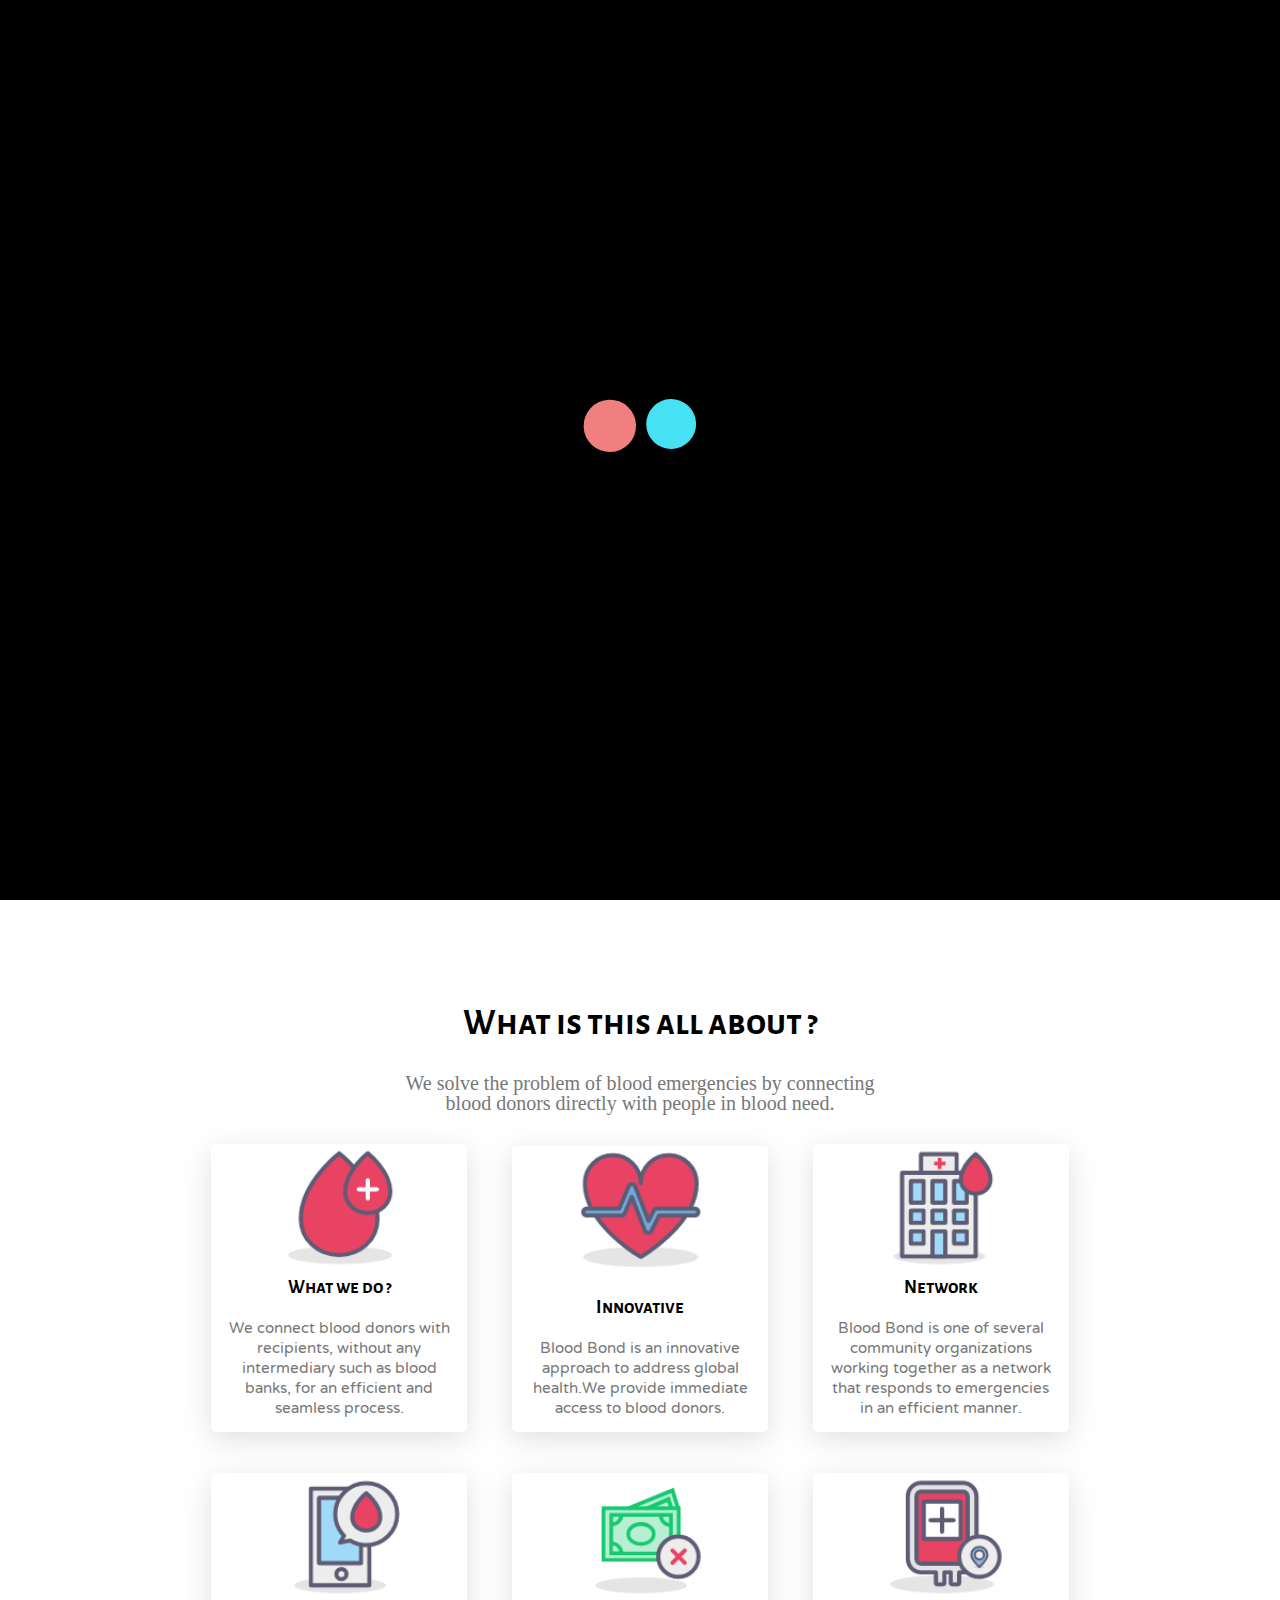
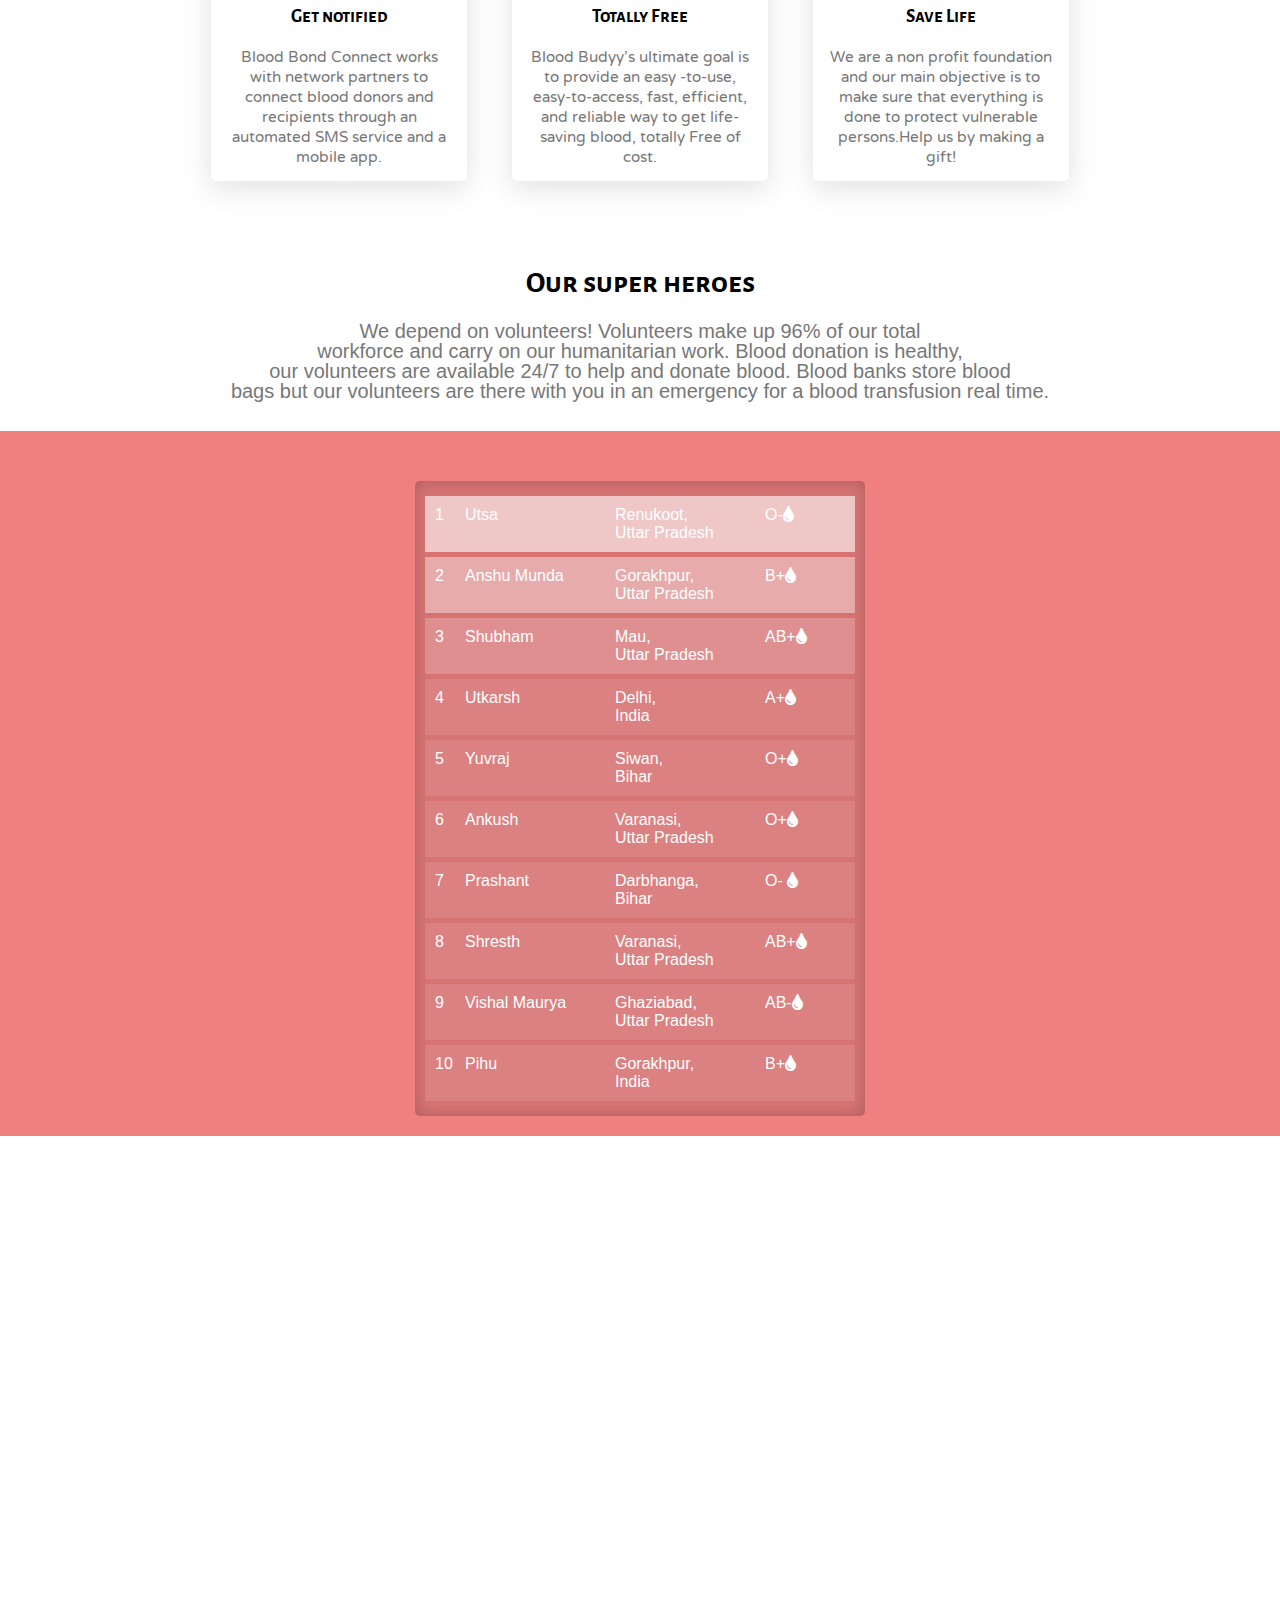
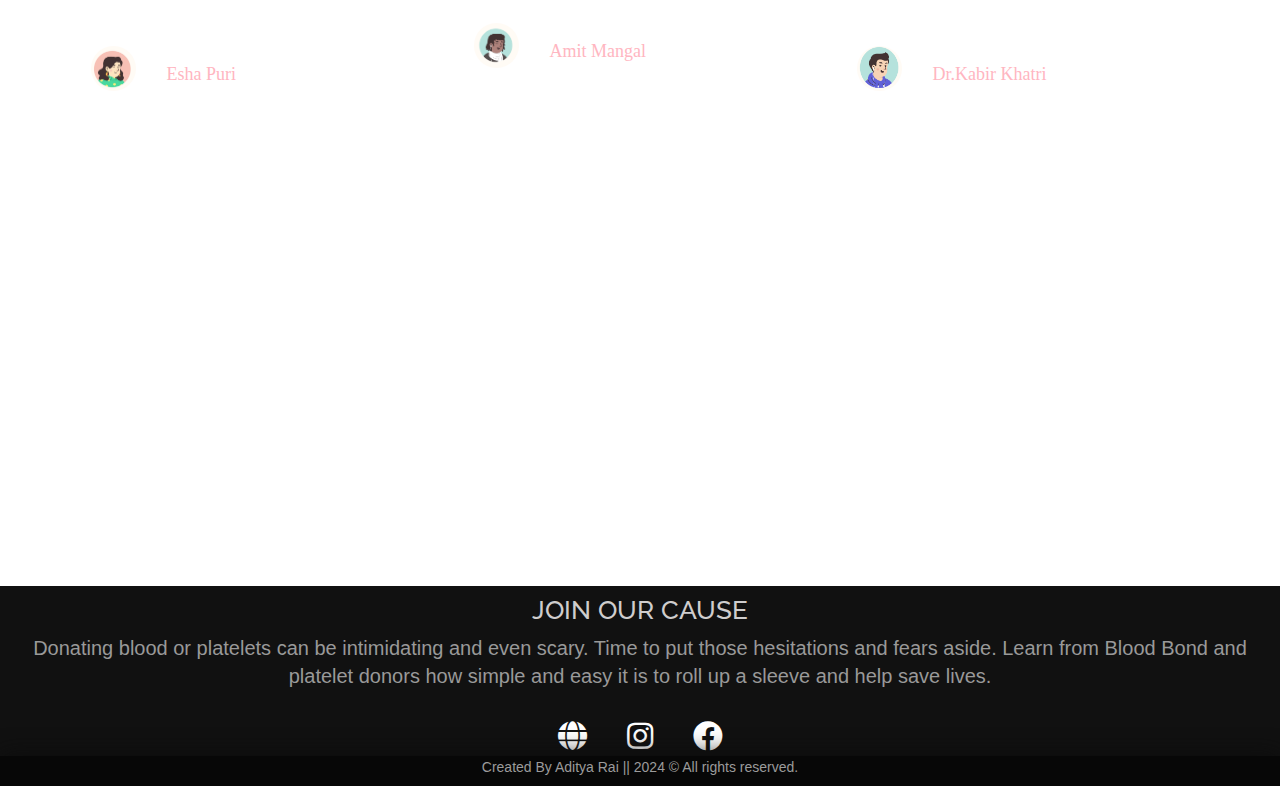
==== commit b64a6a2f: "Update index.html" ====
--- a/bloodbond/index.html
+++ b/bloodbond/index.html
@@ -31,7 +31,7 @@
             <div class="header-list" id="headerl">
                 <i class="fa fa-times" onclick="hideMenu()"></i>
                 <ul>
-                    <li><a href="index.html" >Donate</a></li>
+                    <li><a href="index.html" >Home</a></li>
                     <li><a class="scroll" href="#about-us">About Us</a></li>
                     <li><a class="scroll" href="#vol-sect">Volunteer</a></li>
                     <li><a href="donate.html" >Donate</a></li>
@@ -317,4 +317,4 @@
 
 </body>
 
-</html>+</html>
